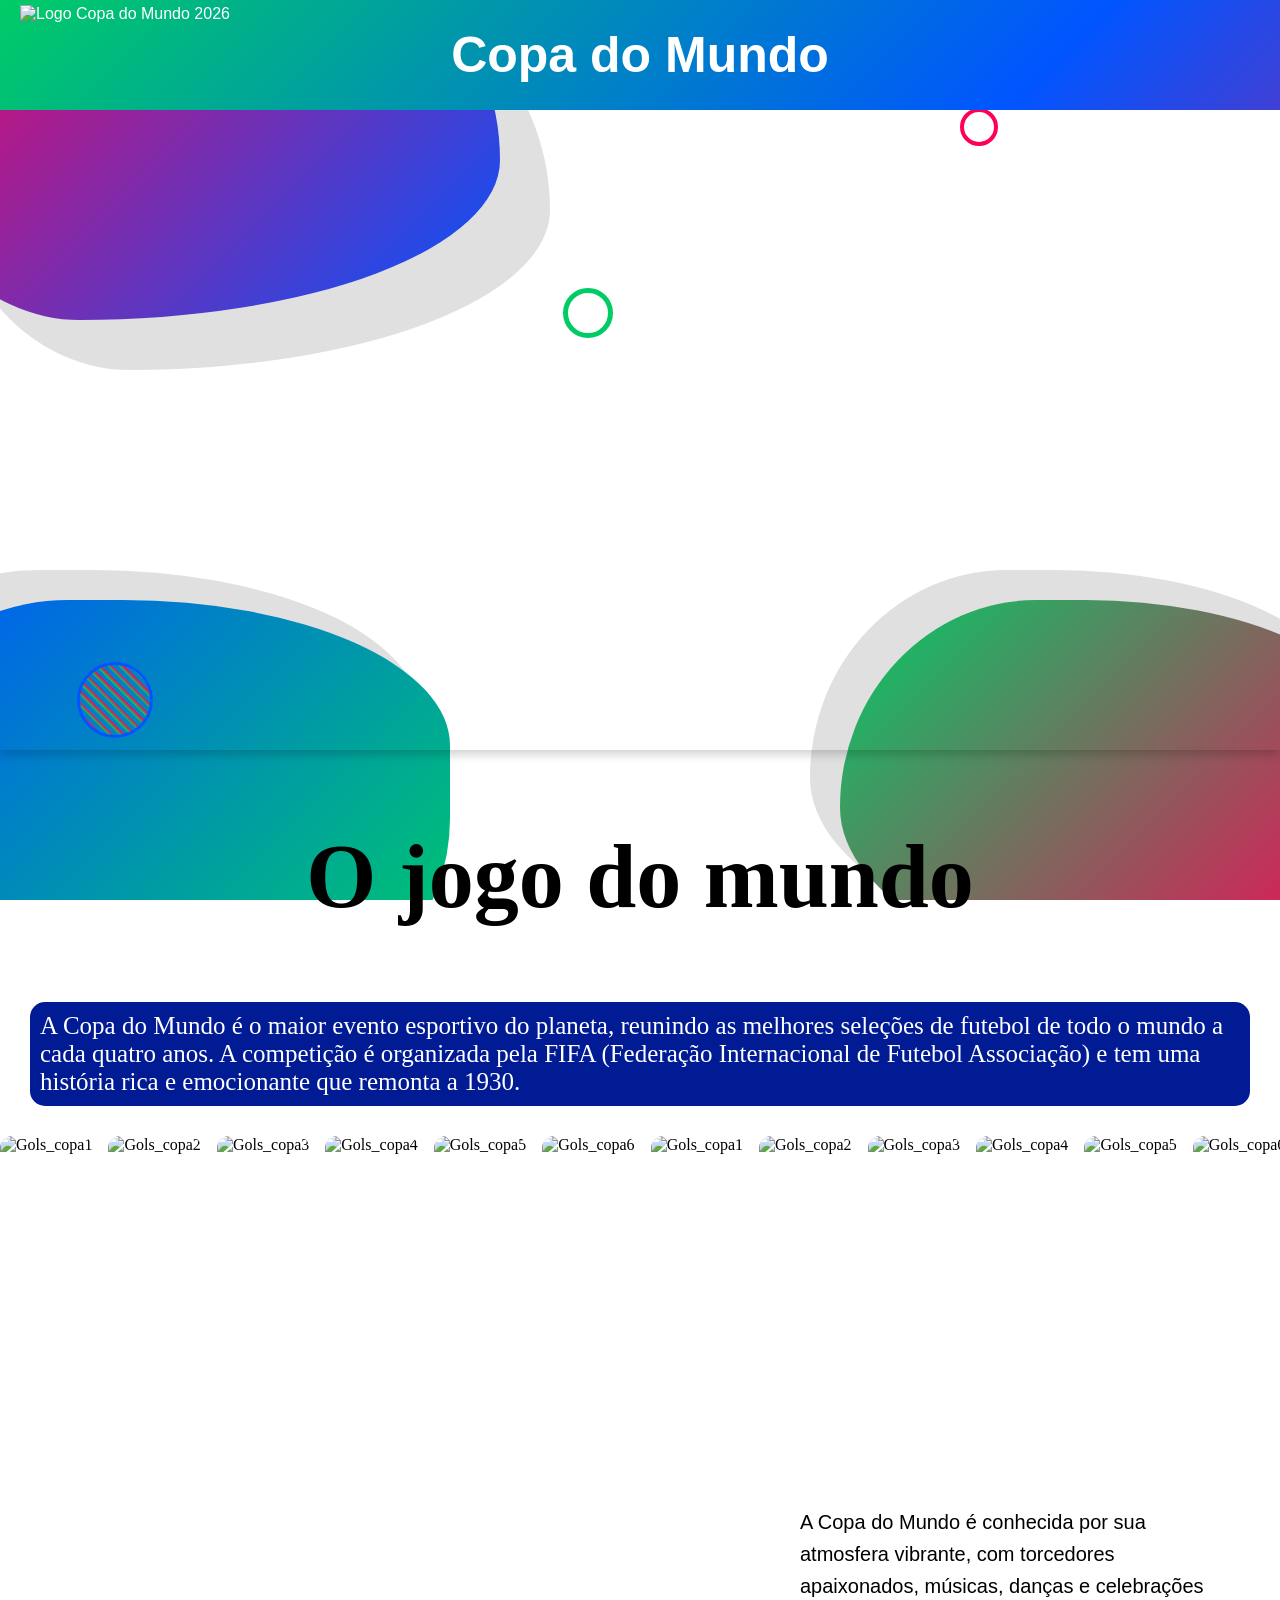
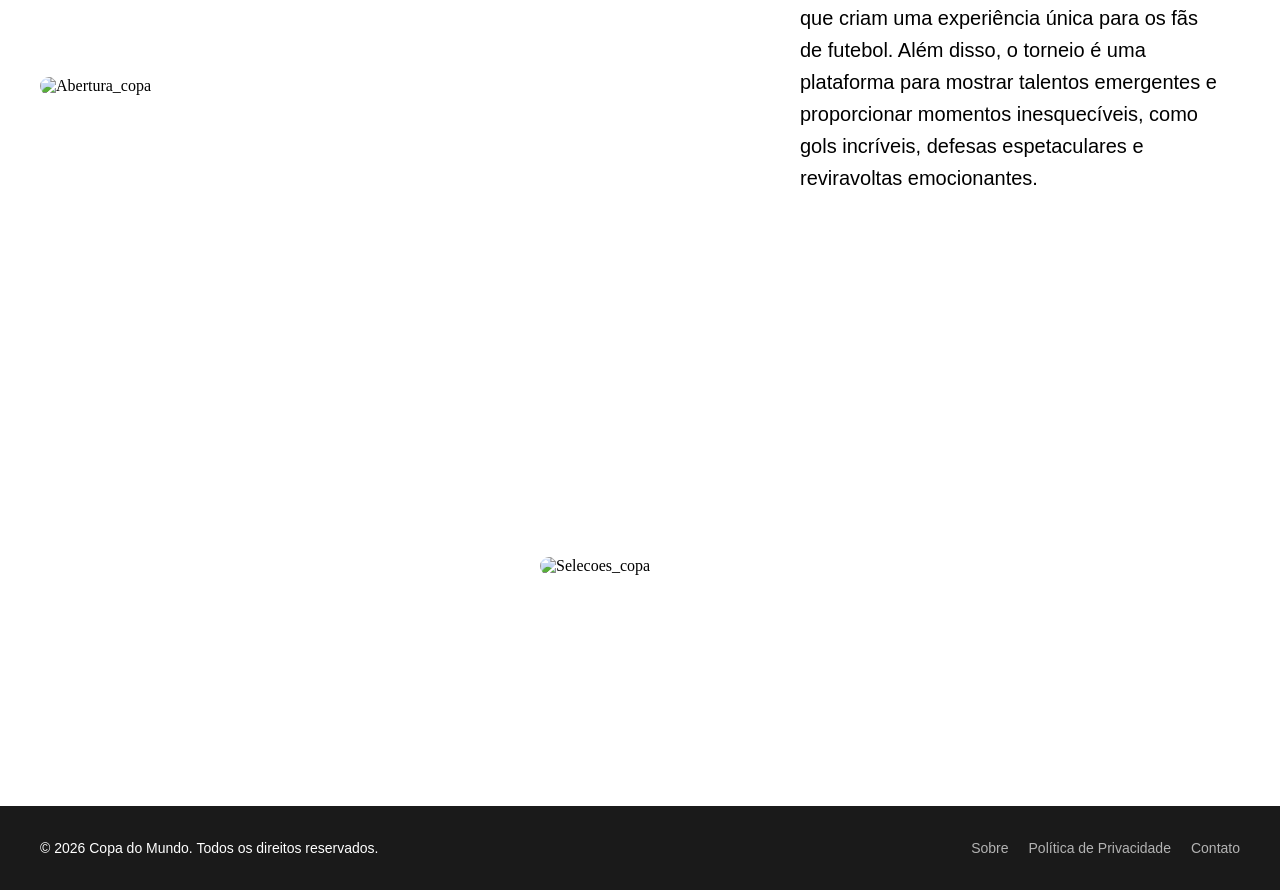
==== index.html @ f2977aa9 "Add files via upload" ====
<!doctype html>
<html lang="en">

<head>
  <meta charset="UTF-8" />
  <meta name="viewport" content="width=device-width, initial-scale=1.0" />
  <link rel="stylesheet" href="style.css" />
  <title>Copa do Mundo 2026</title>
</head>

<body>
  <div class="bg">
    <div class="blob blob-shadow-1"></div>
    <div class="blob blob-shadow-2"></div>
    <data class="blob blob-shadow-3"></data>
    <div class="blob blob-1"></div>
    <div class="blob blob-2"></div>
    <div class="blob blob-3"></div>
    <div class="circulo c1"></div>
    <div class="circulo c2"></div>
    <div class="circulo c3"></div>
  </div>

  <header class="header-copa">
    <div class="logo-container">
      <img src="images/trofeu_copa_img.jpeg" alt="Logo Copa do Mundo 2026" class="logo" />
    </div>
    <h1 class="titulo">Copa do Mundo</h1>
  </header>

  <div class="video-container">
    <video autoplay muted loop playsinline class="meu-video">
      <source src="video/Abertura_copa_video.mp4" type="video/mp4" />
    </video>
  </div>

  <section class="Inicio">
    <div class="Titúlo_inicio">
      <h2>O jogo do mundo</h2>
    </div>

    <div class="Texto_inicio">
      <p class="Primeiro_paragrafo">
        A Copa do Mundo é o maior evento esportivo do planeta, reunindo as
        melhores seleções de futebol de todo o mundo a cada quatro anos. A
        competição é organizada pela FIFA (Federação Internacional de Futebol
        Associação) e tem uma história rica e emocionante que remonta a 1930.
      </p>

      <div class="carrossel">
        <div class="carrossel-track">
          <img src="images/Gols_copa_img.webp" alt="Gols_copa1" />
          <img src="images/Gols_copa_img2.webp" alt="Gols_copa2" />
          <img src="images/Gols_copa_img3.webp" alt="Gols_copa3" />
          <img src="images/Gols_copa_img4.webp" alt="Gols_copa4" />
          <img src="images/Gols_copa_img5.webp" alt="Gols_copa5" />
          <img src="images/Gols_copa_img6.webp" alt="Gols_copa6" />
          <!-- duplicatas para o loop infinito -->
          <img src="images/Gols_copa_img.webp" alt="Gols_copa1" />
          <img src="images/Gols_copa_img2.webp" alt="Gols_copa2" />
          <img src="images/Gols_copa_img3.webp" alt="Gols_copa3" />
          <img src="images/Gols_copa_img4.webp" alt="Gols_copa4" />
          <img src="images/Gols_copa_img5.webp" alt="Gols_copa5" />
          <img src="images/Gols_copa_img6.webp" alt="Gols_copa6" />
        </div>
      </div>

      <div class="Segundo_paragrafo">
        <img src="images/Abertura_copa_img.jpg" alt="Abertura_copa" />
        <div class="Texto_segundo_paragrafo">
          <p>
            A Copa do Mundo é conhecida por sua atmosfera vibrante, com
            torcedores apaixonados, músicas, danças e celebrações que criam
            uma experiência única para os fãs de futebol. Além disso, o
            torneio é uma plataforma para mostrar talentos emergentes e
            proporcionar momentos inesquecíveis, como gols incríveis, defesas
            espetaculares e reviravoltas emocionantes.
          </p>
        </div>
      </div>


      <div class="Terceiro_paragrafo">
        <div class="Texto_terceiro_paragrafo">
        <p>
          Este será um ano inedito na copa do mundo, isso porque pela primeira vez na história das copas do mundo, 48
          seleções irão participar do maior evento internacional de esportes do planeta, o que promete ser uma edição
          histórica e emocionante para os fãs de futebol em todo o mundo.
        </p>
        </div>
        <img src="images/Trofeu_copa_img2.jpeg" alt="Selecoes_copa" />
      </div>
  </section>

  <footer class="footer-simples">
    <div class="footer-conteudo">
      <p>&copy; 2026 Copa do Mundo. Todos os direitos reservados.</p>

      <ul class="footer-links">
        <li><a href="#sobre">Sobre</a></li>
        <li><a href="#politica">Política de Privacidade</a></li>
        <li><a href="#contato">Contato</a></li>
      </ul>
    </div>
  </footer>
</body>

</html>
---- style.css ----
body {
  margin: 0;
  padding: 0;
}

/*------------------- HEADER --------------------*/
.header-copa {
  background: linear-gradient(-45deg,
      #ff0055,
      #0055ff,
      #00cc66,
      #ff0055,
      #0055ff,
      #00cc66);
  display: flex;
  align-items: center;
  justify-content: center;
  position: relative;
  padding: 15px 20px;
  color: white;
  font-family: Arial, sans-serif;
  height: 80px;
  background-size: 400% 400%;
  animation: gradientAnimation 20s ease-in-out infinite;
}

.logo-container {
  position: absolute;
  left: 20px;
  display: flex;
  align-items: center;
}

.logo {
  height: 100px;
  width: auto;
}

.titulo {
  margin: 0;
  font-size: 50px;
  font-weight: bold;
}

/*Animação do header*/
@keyframes gradientAnimation {
  0% {
    background-position: 0% 50%;
  }

  50% {
    background-position: 100% 50%;
  }

  100% {
    background-position: 0% 50%;
  }
}

@keyframes fundoAnimation {
  0% {
    background-position: 0% 50%;
  }

  50% {
    background-position: 100% 50%;
  }

  100% {
    background-position: 0% 50%;
  }
}

/*-------------------FIM DO HEADER--------------------*/

/*----------------------VIDEO*------------------*/
.video-container {
  width: 100%;
  max-width: 2000px;
  margin: 0 auto;
  box-shadow: 0 4px 10px rgba(0, 0, 0, 0.2);
  overflow: hidden;
}

.meu-video {
  width: 100%;
  height: auto;
  display: block;
}

/*--------------FIM DO VIDEO------------------*/

/*------------------------INICIO----------------------------*/
.Titúlo_inicio {
  text-align: center;
  margin-bottom: 10px;
  font-size: 60px;
}

.Primeiro_paragrafo {
  background-color: #001b94;
  padding: 10px;
  color: #ffffff;
  max-width: 1200px;
  margin: 0 auto 20px auto;
  font-size: 25px;
  border-radius: 15px;
}

/*----------------------FIM DO INICIO-----------------------*/

/*-------------------CARROSSEL DE IMAGENS-------------------*/
.carrossel {
  overflow: hidden;
  width: 100%;
  margin: 30px 0;
}

.carrossel-track {
  display: flex;
  gap: 16px;
  width: max-content;
  animation: scroll-auto 20s linear infinite;
}

.carrossel:hover .carrossel-track {
  animation-play-state: paused;
}

.carrossel-track img {
  height: 280px;
  width: auto;
  border-radius: 12px;
  object-fit: cover;
  flex-shrink: 0;
}

@keyframes scroll-auto {
  from {
    transform: translateX(0);
  }

  to {
    transform: translateX(-50%);
  }
}

/*-----------------FIM DO CARROSSEL-------------------------*/

/*------------------------SEGUNDO PARÁGRAFO----------------------*/
.Segundo_paragrafo {
  display: flex;
  align-items: center;
  /* alinha verticalmente no centro */
  gap: 30px;
  padding: 20px;
  max-width: 1200px;
  margin: 0 auto;
  border-radius: 15px;
  gap: 40px;
}

.Segundo_paragrafo img {
  width: 700px;
  border-radius: 12px;
  object-fit: cover;
  flex-shrink: 0;
}

.Segundo_paragrafo p {
  font-size: 20px;
  line-height: 1.6;
}

.Texto_segundo_paragrafo {
  font-size: 25px;
  font-family: Arial, sans-serif;
  color: rgb(0, 0, 0);
  background-image: url("images/Mexico_estilo_img.png");
  background-size: 200% 200%;
  background-position: center;
  background-repeat: no-repeat;
  max-width: 600px;
  height: 400px;
  animation: fundoAnimation 100s infinite;
  border-radius: 15px;
  padding: 20px;
}

/*-----------------FIM DO SEGUNDO PARAGRAFO---------------------*/

/*------------------------TERCEIRO PARÁGRAFO----------------------*/
.Terceiro_paragrafo {
  display: flex;
  align-items: center;
  /* alinha verticalmente no centro */
  gap: 30px;
  padding: 20px;
  max-width: 1200px;
  margin: 0 auto;
  border-radius: 15px;
  gap: 40px;
}

.Terceiro_paragrafo img {
  width: 700px;
  border-radius: 12px;
  object-fit: cover;
  flex-shrink: 0;
}

.Terceiro_paragrafo p {
  font-size: 20px;
  line-height: 1.6;
}

.Texto_terceiro_paragrafo {
  font-size: 25px;
  font-family: Arial, sans-serif;
  color: rgb(255, 255, 255);
  background-image: url("images/EstadosUnidos_estilo_img.jpg");
  background-size: 200% 100%;
  background-position: center;
  background-repeat: no-repeat;
  max-width: 600px;
  height: 400px;
  animation: fundoAnimation2 100s infinite;
  border-radius: 15px;
  padding: 20px;
}

@keyframes fundoAnimation2 {
  0% {
    background-position: 0% 50%;
  }

  50% {
    background-position: 100% 50%;
  }

  100% {
    background-position: 0% 50%;
  }
}
/*-----------------FIM DO TERCEIRO PARAGRAFO---------------------*/

/*-------------------FUNDO BLOB-------------------*/
.bg {
  position: fixed;
  inset: 0;
  overflow: hidden;
  background: white;
  z-index: -1;
}

.blob {
  position: absolute;
  border-radius: 60% 40% 70% 30% / 50% 60% 40% 50%;
}

.blob-shadow-1 {
  top: -60px;
  left: -80px;
  width: 600px;
  height: 400px;
  background: #e0e0e0;
  transform: translate(30px, 30px);
  z-index: 1;
}

.blob-shadow-2 {
  bottom: -80px;
  right: -100px;
  width: 540px;
  height: 380px;
  background: #e0e0e0;
  border-radius: 40% 60% 30% 70% / 60% 40% 50% 50%;
  transform: translate(-30px, -30px);
  z-index: 1;
}

.blob-shadow-3 {
  bottom: -100px;
  left: -150px;
  width: 600px;
  height: 400px;
  background: #e0e0e0;
  border-radius: 40% 60% 30% 70% / 60% 40% 50% 50%;
  transform: translate(-30px, -30px);
  z-index: 1;
}

.blob-1 {
  top: -80px;
  left: -100px;
  width: 600px;
  height: 400px;
  background: linear-gradient(135deg, #ff0055, #0055ff);
  z-index: 2;
  animation: morph1 6s ease-in-out infinite alternate;
}

.blob-2 {
  bottom: -80px;
  right: -100px;
  width: 540px;
  height: 380px;
  background: linear-gradient(135deg, #00cc66, #ff0055);
  border-radius: 40% 60% 30% 70% / 60% 40% 50% 50%;
  z-index: 2;
  animation: morph2 9s ease-in-out infinite alternate;
}

.blob-3 {
  bottom: -100px;
  left: -150px;
  width: 600px;
  height: 400px;
  background: linear-gradient(135deg, #0055ff, #00cc66);
  border-radius: 40% 60% 30% 70% / 60% 40% 50% 50%;
  z-index: 2;
  animation: morph2 9s ease-in-out infinite alternate;
}

.circulo {
  position: absolute;
  border-radius: 50%;
  z-index: 3;
}

.c1 {
  width: 40px;
  height: 40px;
  border: 5px solid #00cc66;
  top: 32%;
  left: 44%;
}

.c2 {
  width: 30px;
  height: 30px;
  border: 4px solid #ff0055;
  top: 12%;
  right: 22%;
}

.c3 {
  width: 70px;
  height: 70px;
  border: 3px solid #0055ff;
  bottom: 18%;
  left: 6%;
  background: repeating-linear-gradient(45deg,
      transparent,
      transparent 4px,
      #00cc66 4px,
      #ff0055 8px);
}

@keyframes morph1 {
  from {
    border-radius: 60% 40% 70% 30% / 50% 60% 40% 50%;
  }

  to {
    border-radius: 40% 60% 30% 70% / 60% 40% 55% 45%;
  }
}

@keyframes morph2 {
  from {
    border-radius: 40% 60% 30% 70% / 60% 40% 50% 50%;
  }

  to {
    border-radius: 60% 40% 70% 30% / 45% 55% 40% 60%;
  }
}

/*-----------------FIM DO FUNDO BLOB---------------------*/





.footer-simples {
  background-color: #1a1a1a;
  color: #ffffff;
  padding: 20px 0;
  font-family: Arial, sans-serif;
  font-size: 14px;
  width: 100%;
}

.footer-conteudo {
  max-width: 1200px;
  margin: 0 auto;
  padding: 0 20px;
  display: flex;
  justify-content: space-between;
  align-items: center;
  flex-wrap: wrap;
  gap: 15px;
}

.footer-links {
  list-style: none;
  display: flex;
  gap: 20px;
  margin: 0;
  padding: 0;
}

.footer-links a {
  color: #b3b3b3;
  text-decoration: none;
  transition: color 0.3s ease;
}

.footer-links a:hover {
  color: #ffffff;
}

@media (max-width: 600px) {
  .footer-conteudo {
    flex-direction: column;
    text-align: center;
  }

  .footer-links {
    justify-content: center;
  }
}
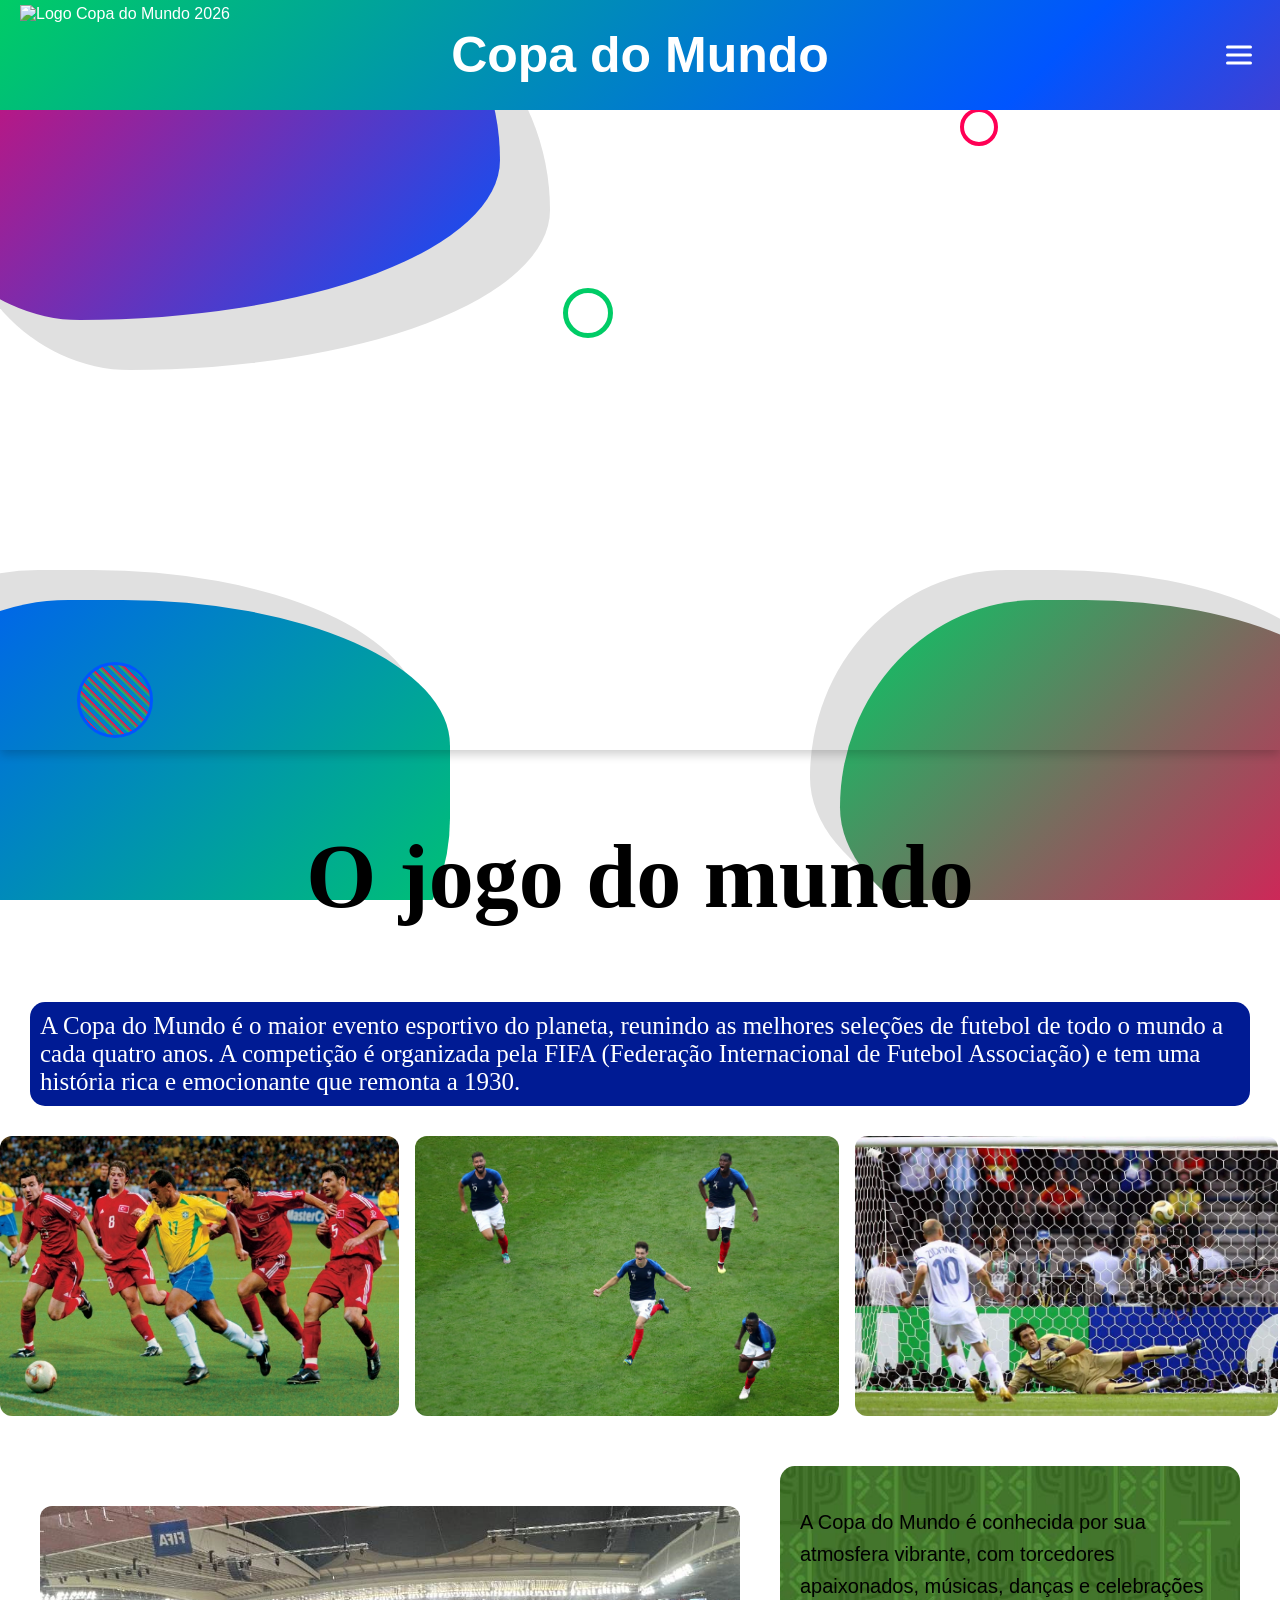
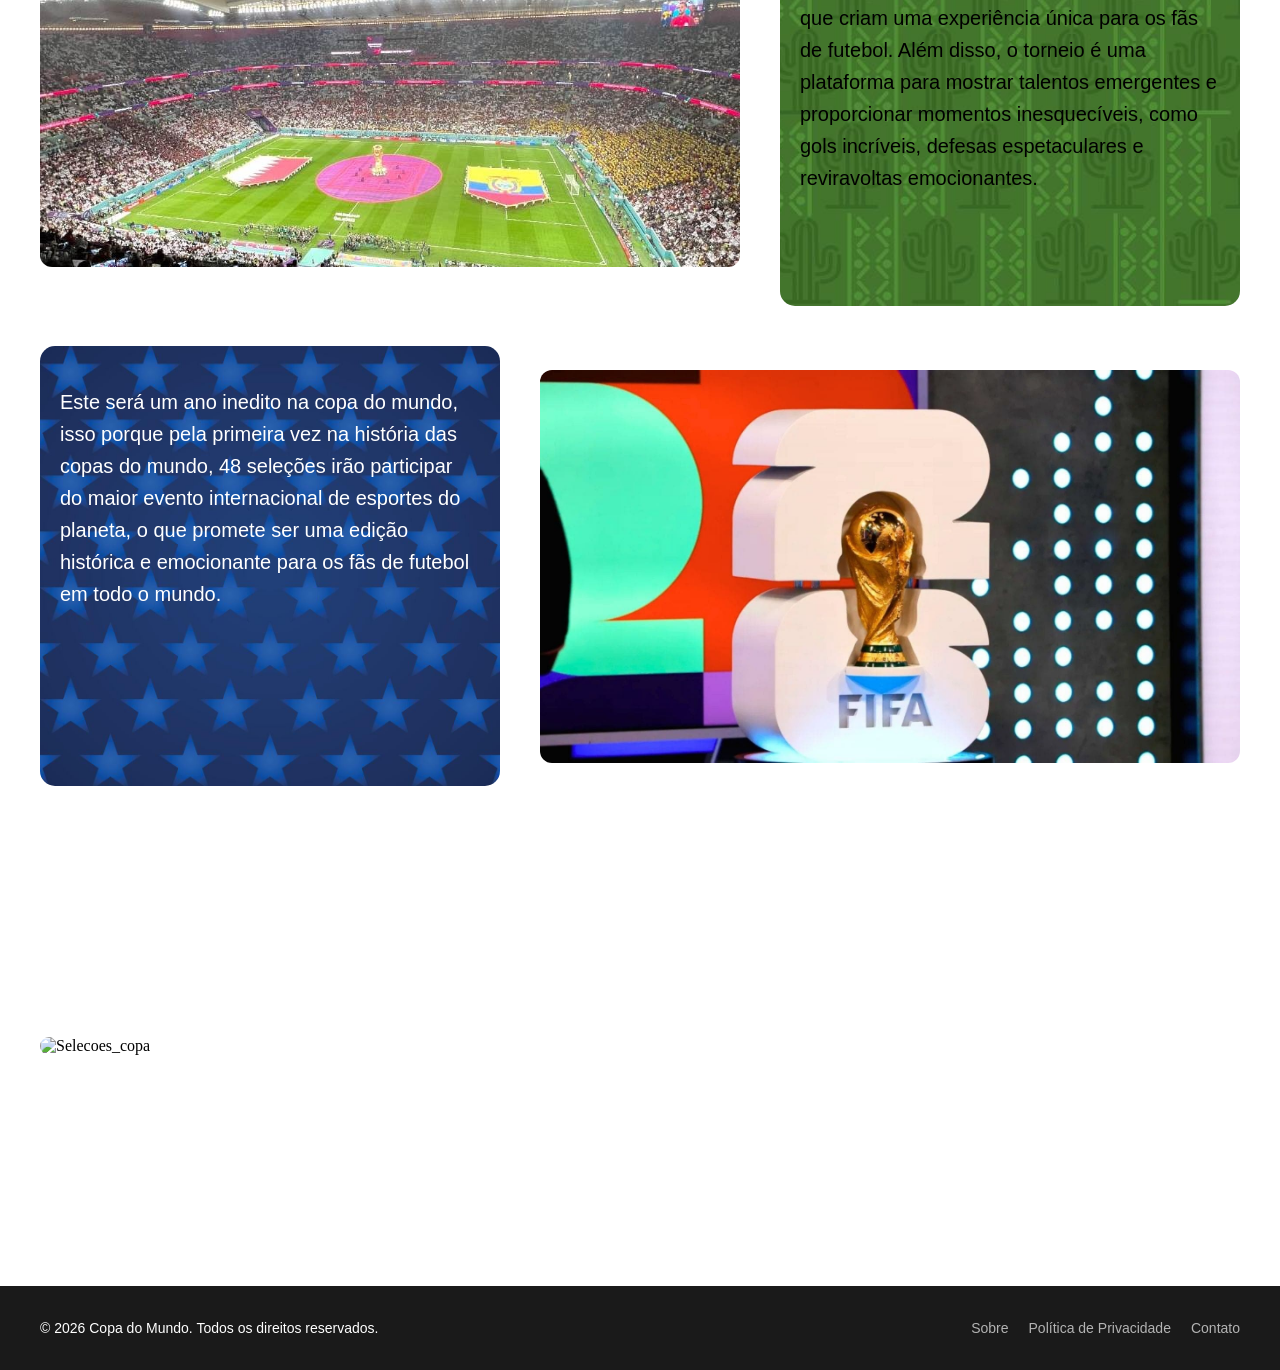
==== commit b43a7797: "Add files via upload" ====
--- a/index.html
+++ b/index.html
@@ -26,7 +26,25 @@
       <img src="images/trofeu_copa_img.jpeg" alt="Logo Copa do Mundo 2026" class="logo" />
     </div>
     <h1 class="titulo">Copa do Mundo</h1>
+
+      <input type="checkbox" id="menu-toggle" class="menu-checkbox" />
+<label for="menu-toggle" class="menu-btn" aria-label="Abrir menu">
+  <span></span>
+  <span></span>
+  <span></span>
+</label>
+
+<nav class="menu-retrail">
+  <ul>
+    <li><a href="index.html">Início</a></li>
+    <li><a href="#selecoes">Seleções</a></li>
+    <li><a href="#estadios">Estádios</a></li>
+    <li><a href="#politica">Política de Privacidade</a></li>
+    <li><a href="#contato">Contato</a></li>
+  </ul>
+</nav>
   </header>
+  
 
   <div class="video-container">
     <video autoplay muted loop playsinline class="meu-video">
@@ -82,22 +100,35 @@
 
       <div class="Terceiro_paragrafo">
         <div class="Texto_terceiro_paragrafo">
-        <p>
-          Este será um ano inedito na copa do mundo, isso porque pela primeira vez na história das copas do mundo, 48
-          seleções irão participar do maior evento internacional de esportes do planeta, o que promete ser uma edição
-          histórica e emocionante para os fãs de futebol em todo o mundo.
-        </p>
+          <p>
+            Este será um ano inedito na copa do mundo, isso porque pela primeira vez na história das copas do mundo, 48
+            seleções irão participar do maior evento internacional de esportes do planeta, o que promete ser uma edição
+            histórica e emocionante para os fãs de futebol em todo o mundo.
+          </p>
         </div>
         <img src="images/Trofeu_copa_img2.jpeg" alt="Selecoes_copa" />
       </div>
+
+      <div class="Quarto_paragrafo">
+        <img src="images/Estadios_copa_img.jpg" alt="Selecoes_copa" />
+        <div class="Texto_quarto_paragrafo">
+          <p>
+            A copa do mundo será realizada em três países esse ano, Estados Unidos, Canadá e México, sendo a primeira da
+            história realizada em três países simultaniamente, teram no total 16 estádios e 104 partidas.
+          </p>
+        </div>
+      </div>
   </section>
+
+
+
 
   <footer class="footer-simples">
     <div class="footer-conteudo">
       <p>&copy; 2026 Copa do Mundo. Todos os direitos reservados.</p>
 
       <ul class="footer-links">
-        <li><a href="#sobre">Sobre</a></li>
+        <li><a href="https://www.fifa.com/pt">Sobre</a></li>
         <li><a href="#politica">Política de Privacidade</a></li>
         <li><a href="#contato">Contato</a></li>
       </ul>
--- a/style.css
+++ b/style.css
@@ -2,6 +2,87 @@
   margin: 0;
   padding: 0;
 }
+
+/* ---- MENU RETRÁTIL ---- */
+.menu-checkbox {
+  display: none;
+}
+
+.menu-btn {
+  position: absolute;
+  right: 20px;
+  top: 50%;
+  transform: translateY(-50%);
+  display: flex;
+  flex-direction: column;
+  gap: 5px;
+  cursor: pointer;
+  z-index: 100;
+  padding: 8px;
+}
+
+.menu-btn span {
+  display: block;
+  width: 26px;
+  height: 3px;
+  background-color: white;
+  border-radius: 3px;
+  transition: transform 0.35s ease, opacity 0.25s ease;
+  transform-origin: center;
+}
+
+/* Animação do ícone hambúrguer → X */
+.menu-checkbox:checked ~ .menu-btn span:nth-child(1) {
+  transform: translateY(8px) rotate(45deg);
+}
+.menu-checkbox:checked ~ .menu-btn span:nth-child(2) {
+  opacity: 0;
+  transform: scaleX(0);
+}
+.menu-checkbox:checked ~ .menu-btn span:nth-child(3) {
+  transform: translateY(-8px) rotate(-45deg);
+}
+
+/* Painel do menu */
+.menu-retrail {
+  position: absolute;
+  top: 100%;
+  right: 0;
+  background: rgba(0, 0, 0, 0.85);
+  backdrop-filter: blur(8px);
+  min-width: 220px;
+  border-radius: 0 0 0 12px;
+  overflow: hidden;
+  max-height: 0;
+  transition: max-height 0.4s ease, padding 0.3s ease;
+}
+
+.menu-checkbox:checked ~ .menu-retrail {
+  max-height: 400px;
+}
+
+.menu-retrail ul {
+  list-style: none;
+  margin: 0;
+  padding: 8px 0;
+}
+
+.menu-retrail ul li a {
+  display: block;
+  padding: 12px 24px;
+  color: white;
+  text-decoration: none;
+  font-family: Arial, sans-serif;
+  font-size: 15px;
+  letter-spacing: 0.3px;
+  transition: background 0.2s ease, padding-left 0.2s ease;
+}
+
+.menu-retrail ul li a:hover {
+  background: rgba(255, 255, 255, 0.12);
+  padding-left: 32px;
+}
+/* ---- FIM DO MENU RETRÁTIL ---- */
 
 /*------------------- HEADER --------------------*/
 .header-copa {
@@ -243,6 +324,61 @@
   }
 }
 /*-----------------FIM DO TERCEIRO PARAGRAFO---------------------*/
+
+/*------------------------QUARTO PARÁGRAFO----------------------*/
+.Quarto_paragrafo {
+  display: flex;
+  align-items: center;
+  /* alinha verticalmente no centro */
+  gap: 30px;
+  padding: 20px;
+  max-width: 1200px;
+  margin: 0 auto;
+  border-radius: 15px;
+  gap: 40px;
+}
+
+.Quarto_paragrafo img {
+  width: 700px;
+  border-radius: 12px;
+  object-fit: cover;
+  flex-shrink: 0;
+}
+
+.Quarto_paragrafo p {
+  font-size: 20px;
+  line-height: 1.6;
+}
+
+.Texto_quarto_paragrafo {
+  font-size: 25px;
+  font-family: Arial, sans-serif;
+  color: rgb(255, 255, 255);
+  background-image: url("images/Canada_estilo_img.png");
+  background-size: 200% 200%;
+  background-position: center;
+  background-repeat: no-repeat;
+  max-width: 600px;
+  height: 400px;
+  animation: fundoAnimation2 100s infinite;
+  border-radius: 15px;
+  padding: 20px;
+}
+
+@keyframes fundoAnimation2 {
+  0% {
+    background-position: 0% 50%;
+  }
+
+  50% {
+    background-position: 100% 50%;
+  }
+
+  100% {
+    background-position: 0% 50%;
+  }
+}
+/*-----------------FIM DO QUARTO PARAGRAFO---------------------*/
 
 /*-------------------FUNDO BLOB-------------------*/
 .bg {
@@ -430,4 +566,116 @@
   .footer-links {
     justify-content: center;
   }
-}+}
+
+/*-------------------SEÇÃO SELEÇÕES-------------------*/
+.secao-selecoes {
+  max-width: 1200px;
+  margin: 60px auto;
+  padding: 0 20px;
+  font-family: Arial, sans-serif;
+}
+
+.titulo-selecoes {
+  text-align: center;
+  margin-bottom: 10px;
+}
+
+.titulo-selecoes h2 {
+  font-size: 60px;
+  margin: 0 0 8px 0;
+}
+
+.subtitulo-selecoes {
+  font-size: 20px;
+  color: #444;
+  margin: 0 0 30px 0;
+}
+
+.filtros-selecoes {
+  display: flex;
+  justify-content: center;
+  flex-wrap: wrap;
+  gap: 10px;
+  margin-bottom: 40px;
+}
+
+.filtro-btn {
+  padding: 10px 22px;
+  border: 2px solid #001b94;
+  background: transparent;
+  color: #001b94;
+  border-radius: 25px;
+  font-size: 15px;
+  font-family: Arial, sans-serif;
+  cursor: pointer;
+  transition: background 0.25s ease, color 0.25s ease, transform 0.2s ease;
+}
+
+.filtro-btn:hover,
+.filtro-btn.ativo {
+  background: #001b94;
+  color: white;
+  transform: scale(1.05);
+}
+
+.grid-selecoes {
+  display: grid;
+  grid-template-columns: repeat(auto-fill, minmax(180px, 1fr));
+  gap: 20px;
+}
+
+.card-selecao {
+  background: rgba(255, 255, 255, 0.75);
+  backdrop-filter: blur(6px);
+  border: 1.5px solid rgba(0, 27, 148, 0.15);
+  border-radius: 16px;
+  padding: 24px 16px 18px;
+  text-align: center;
+  transition: transform 0.3s ease, box-shadow 0.3s ease;
+  cursor: default;
+}
+
+.card-selecao:hover {
+  transform: translateY(-6px);
+  box-shadow: 0 10px 28px rgba(0, 27, 148, 0.15);
+}
+
+.card-selecao.oculto {
+  display: none;
+}
+
+.bandeira {
+  font-size: 52px;
+  line-height: 1;
+  margin-bottom: 10px;
+}
+
+.card-selecao h3 {
+  margin: 0 0 8px 0;
+  font-size: 16px;
+  color: #001b94;
+}
+
+.card-selecao p {
+  margin: 6px 0 0 0;
+  font-size: 13px;
+  color: #555;
+}
+
+.continente-tag {
+  display: inline-block;
+  padding: 3px 12px;
+  border-radius: 20px;
+  font-size: 11px;
+  font-weight: bold;
+  letter-spacing: 0.4px;
+  text-transform: uppercase;
+}
+
+.continente-tag.americas { background: #d4edda; color: #155724; }
+.continente-tag.europa   { background: #cce5ff; color: #004085; }
+.continente-tag.africa   { background: #fff3cd; color: #856404; }
+.continente-tag.asia     { background: #f8d7da; color: #721c24; }
+.continente-tag.oceania  { background: #e2d9f3; color: #4a235a; }
+/*-----------------FIM SEÇÃO SELEÇÕES-----------------*/
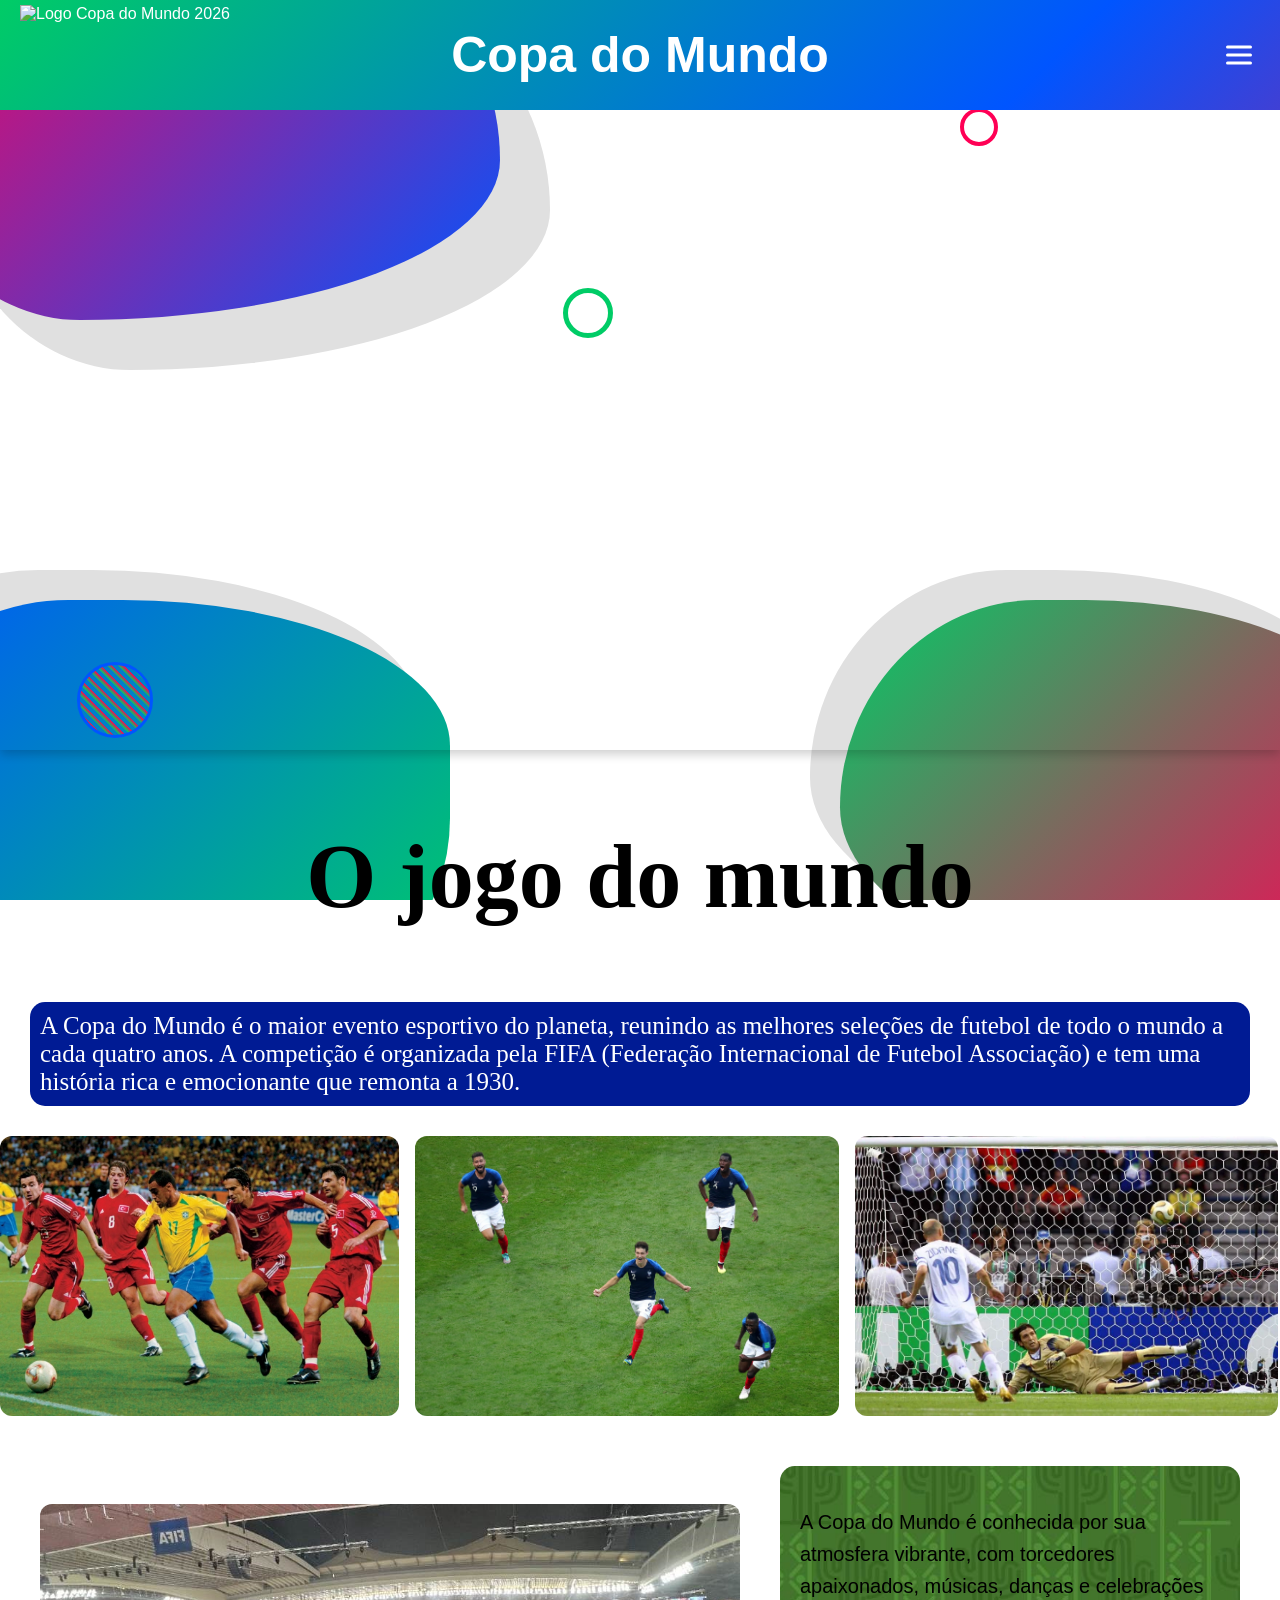
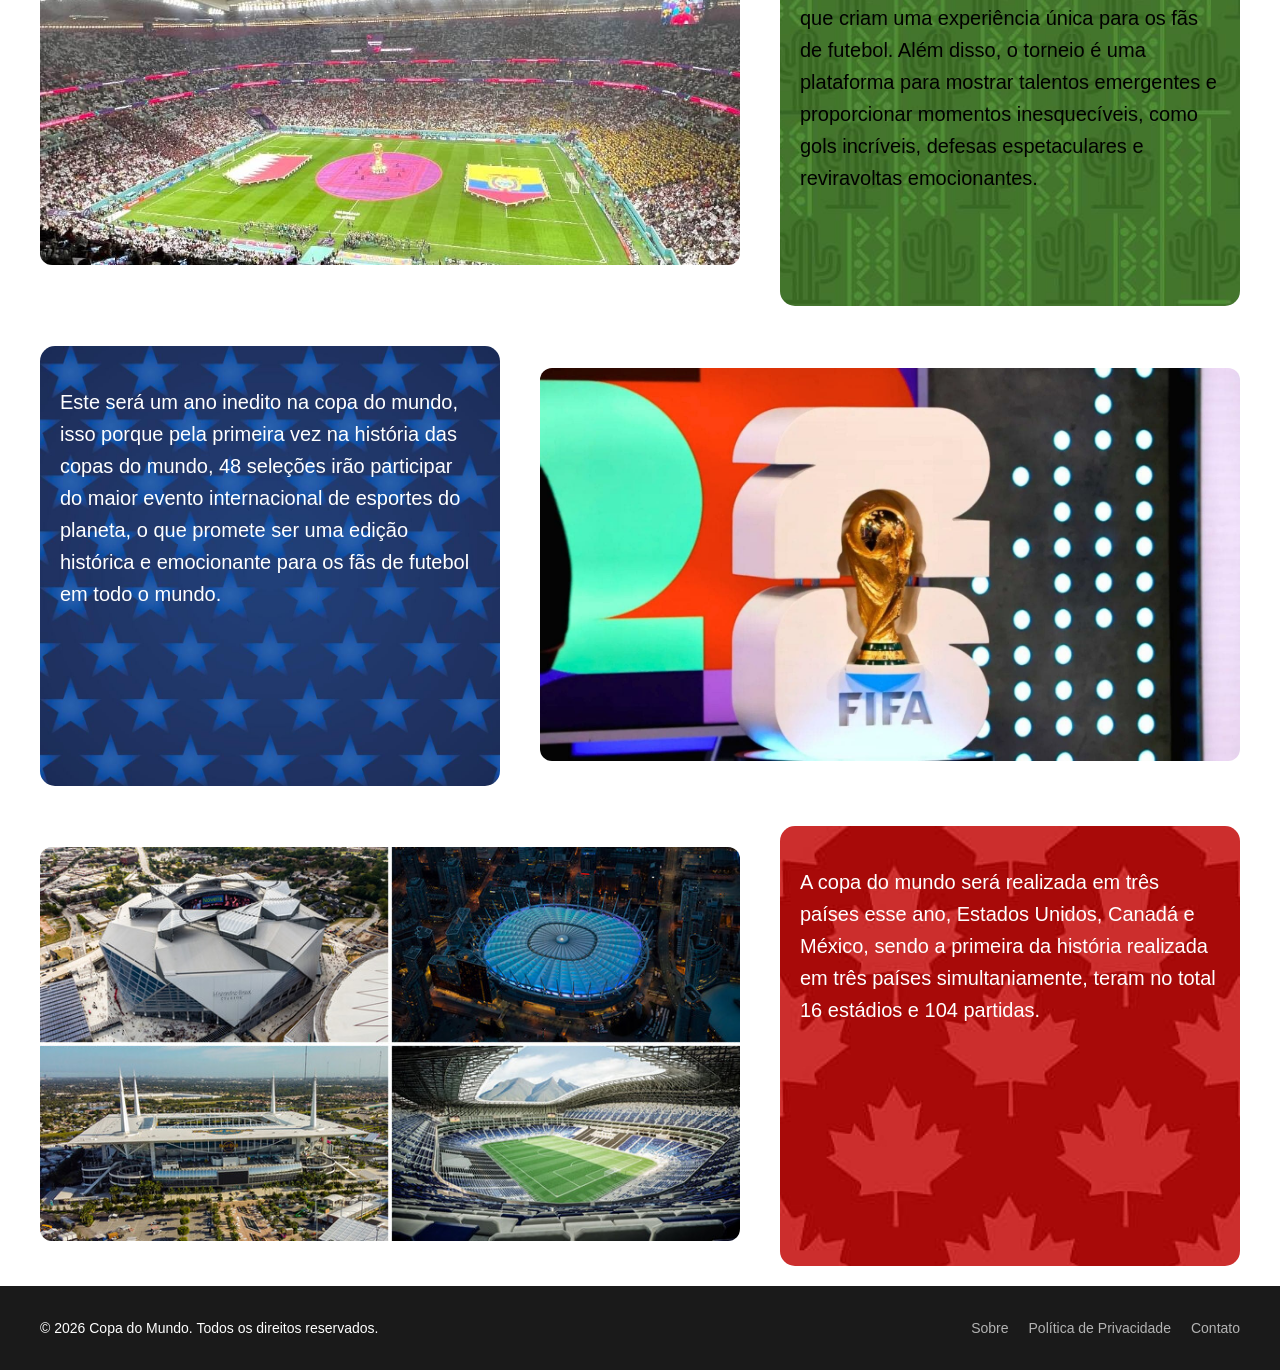
==== commit fe6b8a3c: "Add files via upload" ====
--- a/index.html
+++ b/index.html
@@ -7,6 +7,21 @@
   <link rel="stylesheet" href="style.css" />
   <title>Copa do Mundo 2026</title>
 </head>
+
+<div class="intro-screen">
+  <div class="ib ib1"></div>
+  <div class="ib ib2"></div>
+  <div class="ib ib3"></div>
+  <div class="ib ib4"></div>
+  <div class="ib ib5"></div>
+  <div class="ib ib6"></div>
+  <div class="ib ib7"></div>
+  <div class="ib ib8"></div>
+  <div class="ib ib9"></div>
+  <div class="ib ib10"></div>
+  <div class="ib ib11"></div>
+  <div class="ib ib12"></div>
+</div>
 
 <body>
   <div class="bg">
@@ -37,10 +52,9 @@
 <nav class="menu-retrail">
   <ul>
     <li><a href="index.html">Início</a></li>
-    <li><a href="#selecoes">Seleções</a></li>
+    <li><a href="selecoes.html">Seleções</a></li>
     <li><a href="#estadios">Estádios</a></li>
-    <li><a href="#politica">Política de Privacidade</a></li>
-    <li><a href="#contato">Contato</a></li>
+    <li><a href="https://www.fifa.com/pt" target="_blank">Sobre</a></li>
   </ul>
 </nav>
   </header>
@@ -84,7 +98,9 @@
       </div>
 
       <div class="Segundo_paragrafo">
+        <div class="SPFC">
         <img src="images/Abertura_copa_img.jpg" alt="Abertura_copa" />
+        </div>
         <div class="Texto_segundo_paragrafo">
           <p>
             A Copa do Mundo é conhecida por sua atmosfera vibrante, com
@@ -106,11 +122,15 @@
             histórica e emocionante para os fãs de futebol em todo o mundo.
           </p>
         </div>
+        <div class="SPFC">
         <img src="images/Trofeu_copa_img2.jpeg" alt="Selecoes_copa" />
+        </div>
       </div>
 
       <div class="Quarto_paragrafo">
+        <div class="SPFC">
         <img src="images/Estadios_copa_img.jpg" alt="Selecoes_copa" />
+        </div>
         <div class="Texto_quarto_paragrafo">
           <p>
             A copa do mundo será realizada em três países esse ano, Estados Unidos, Canadá e México, sendo a primeira da
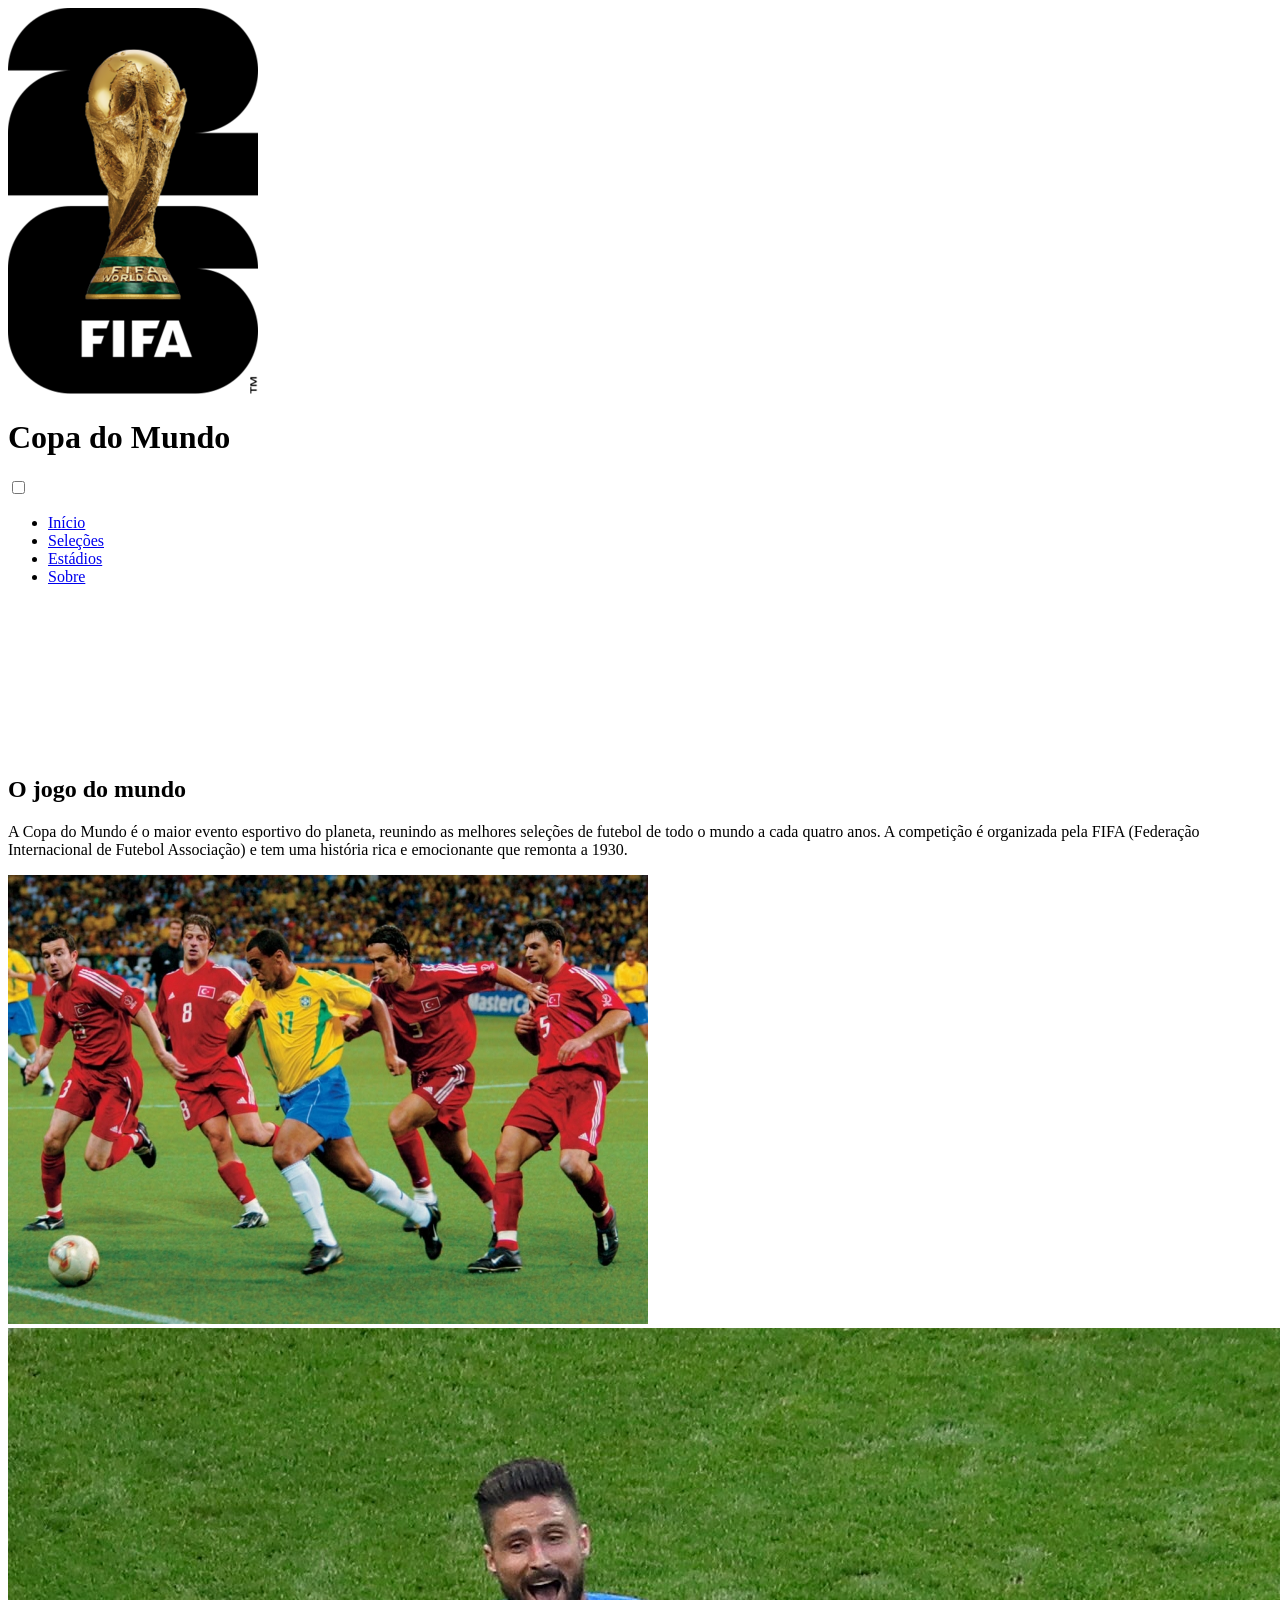
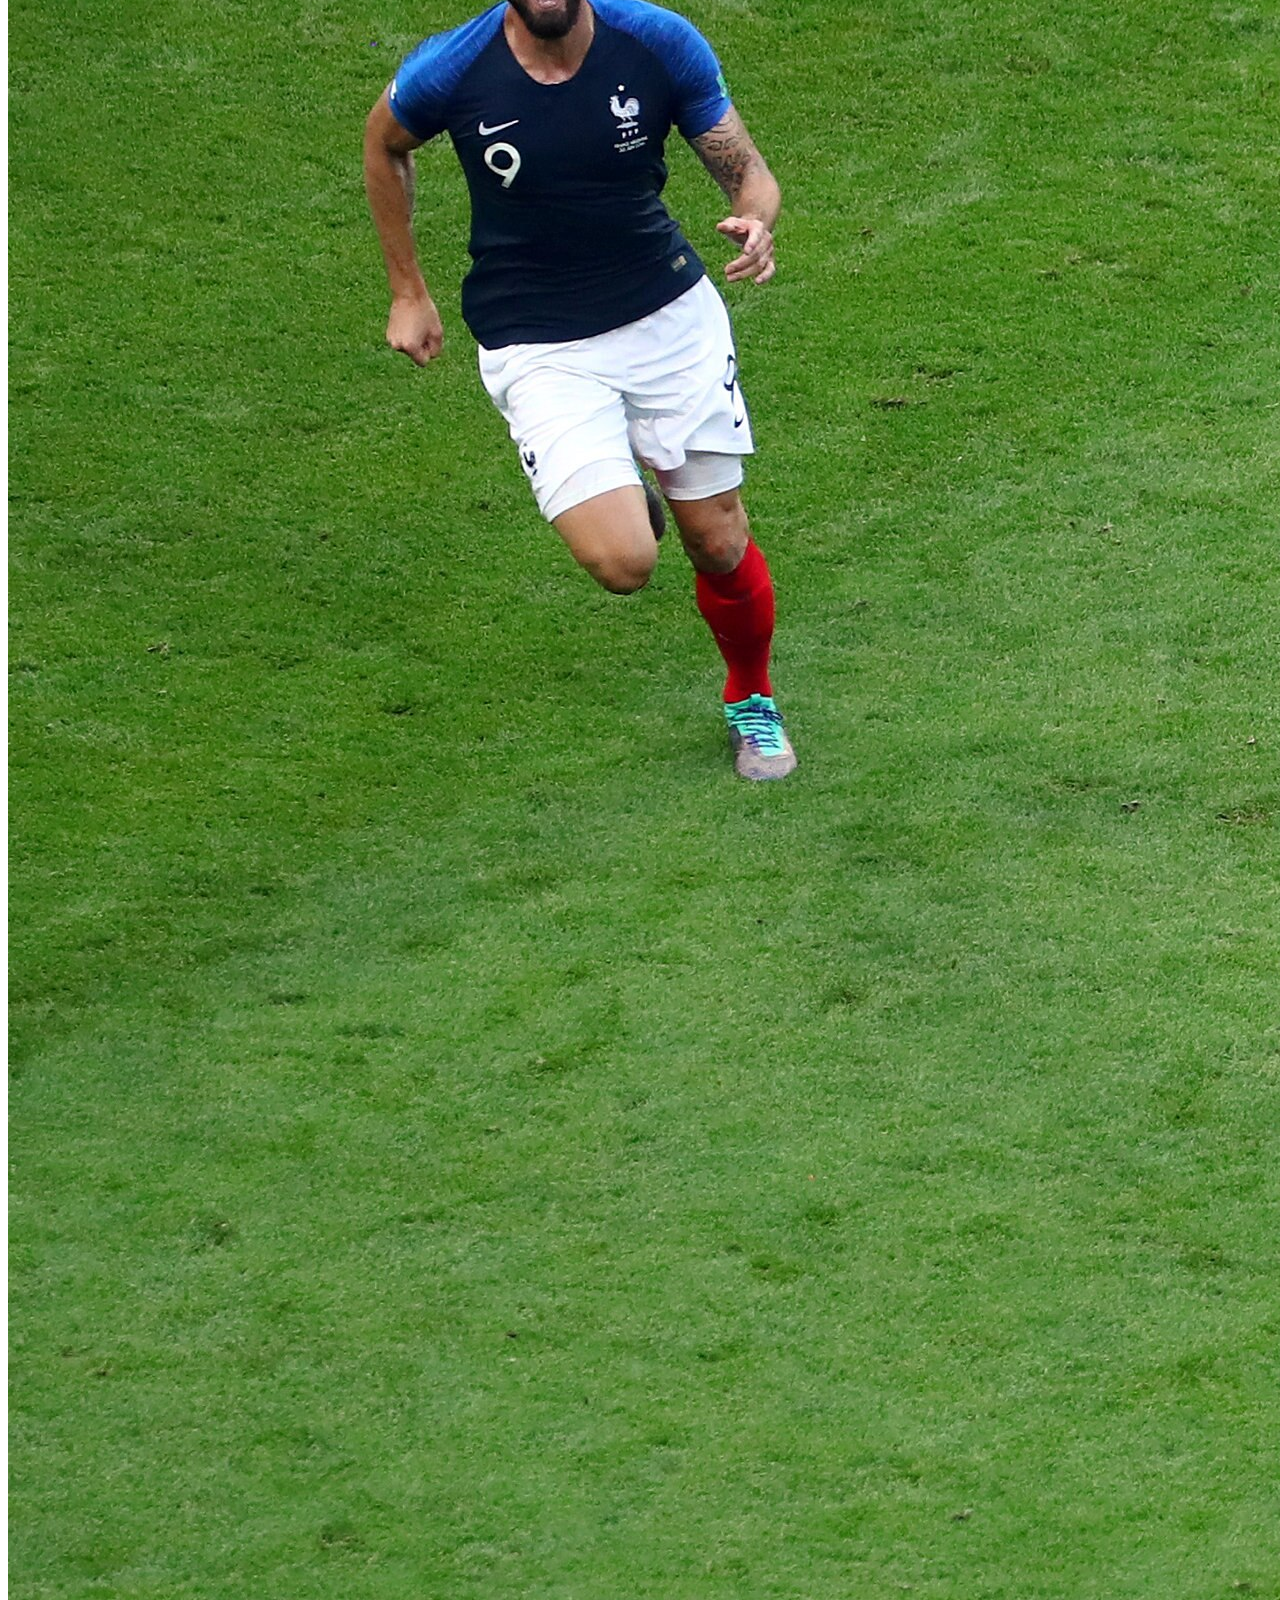
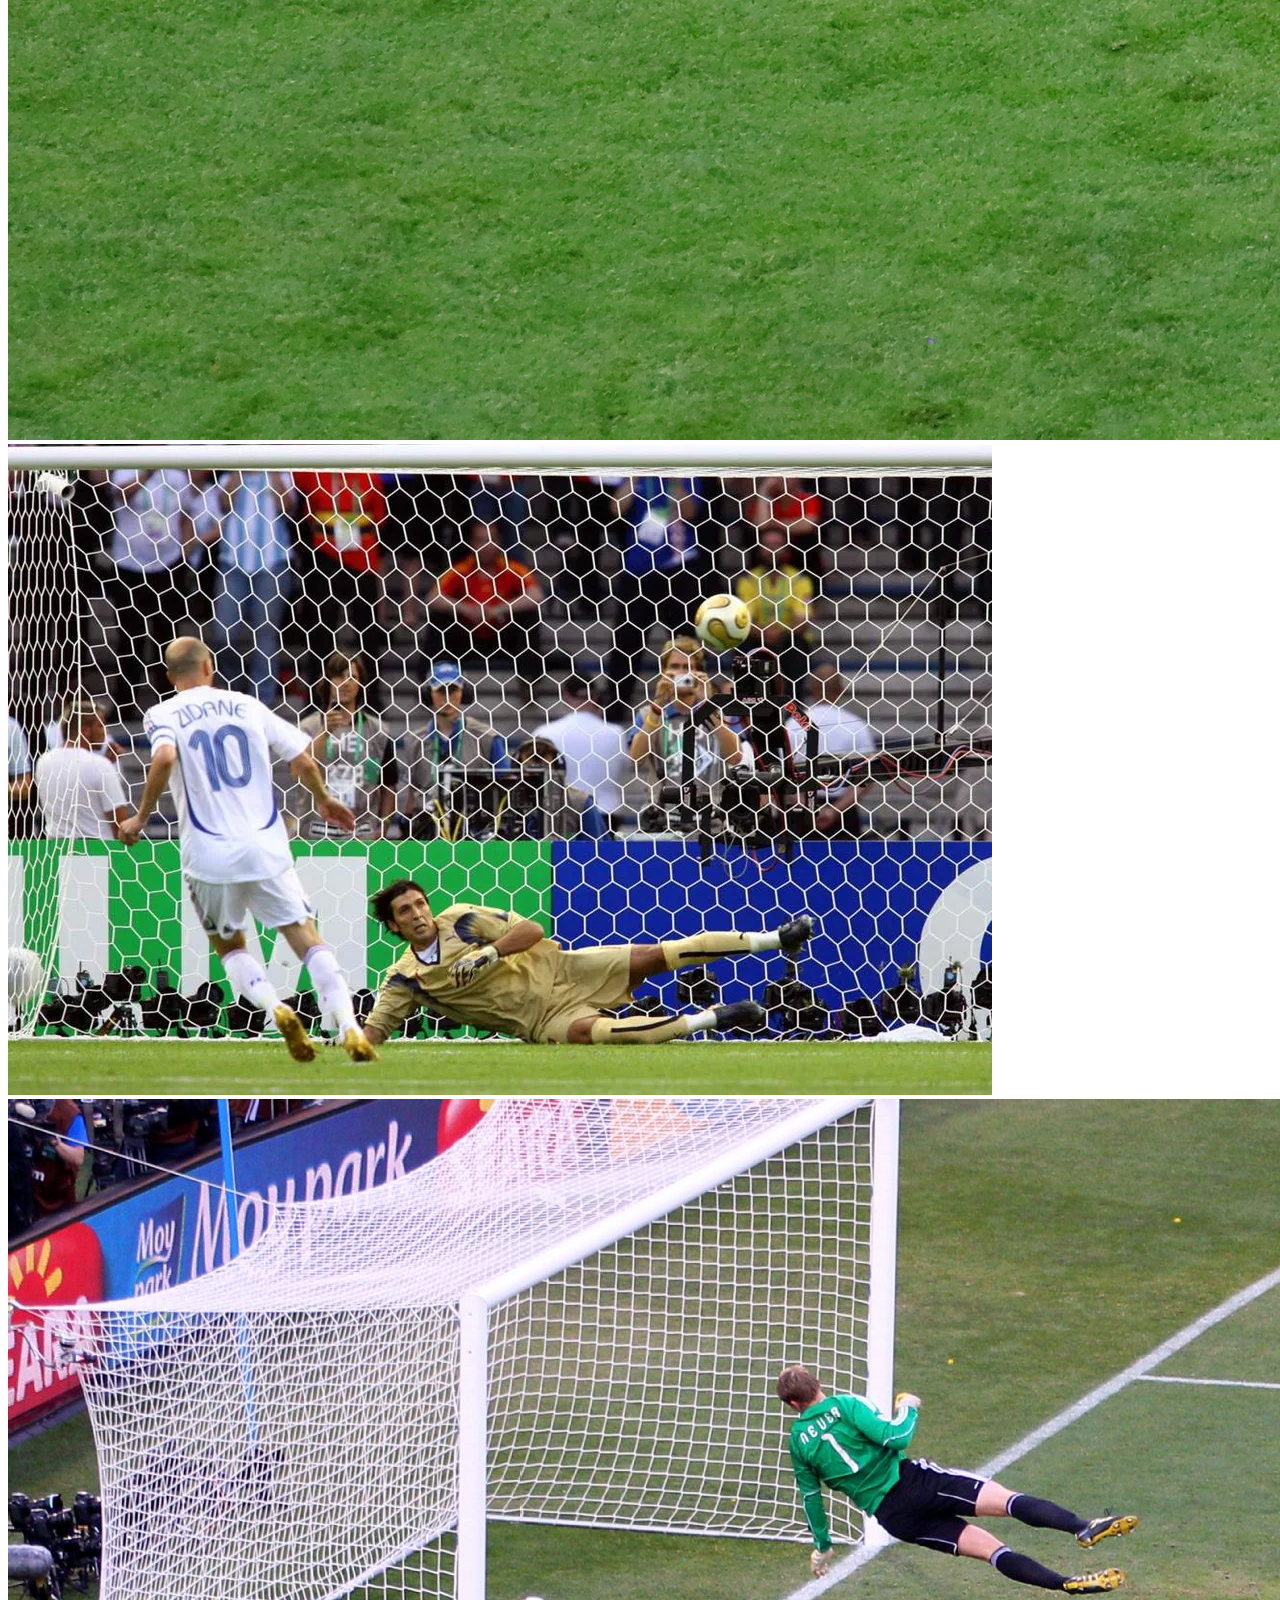
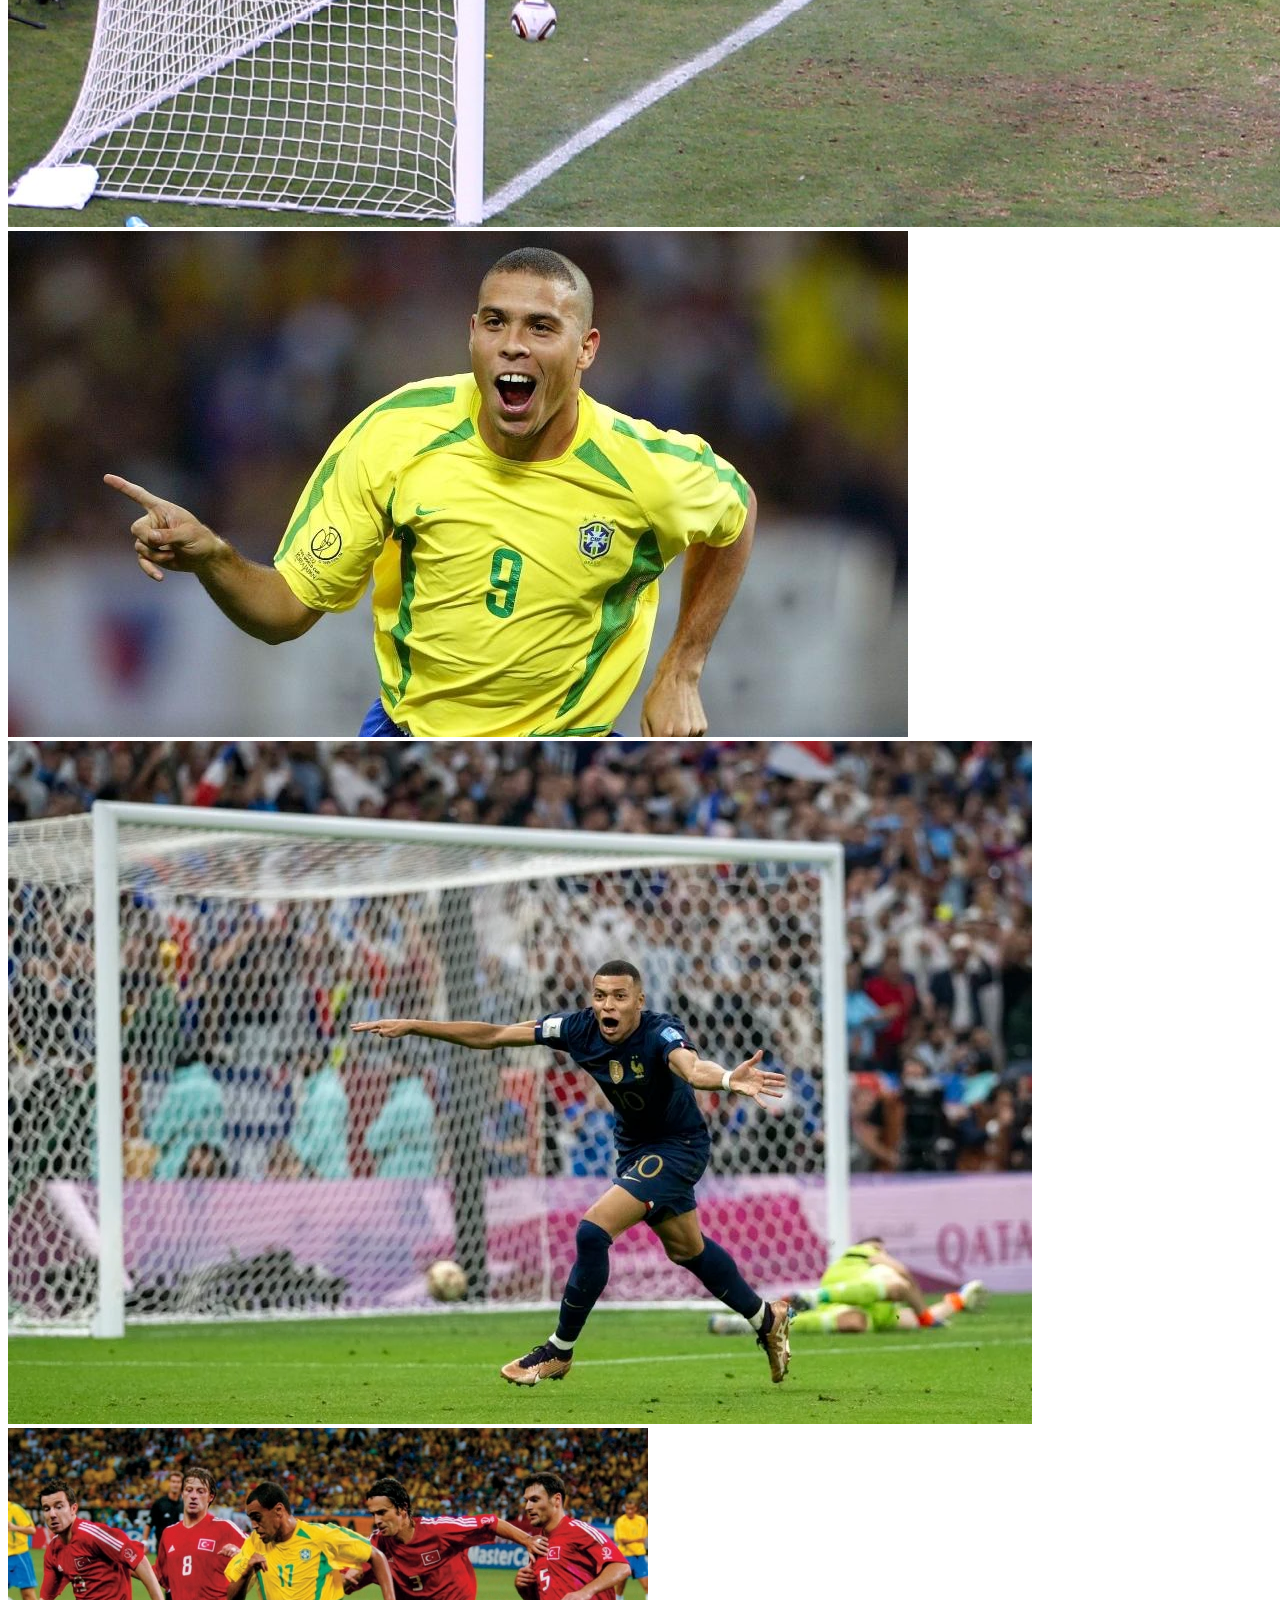
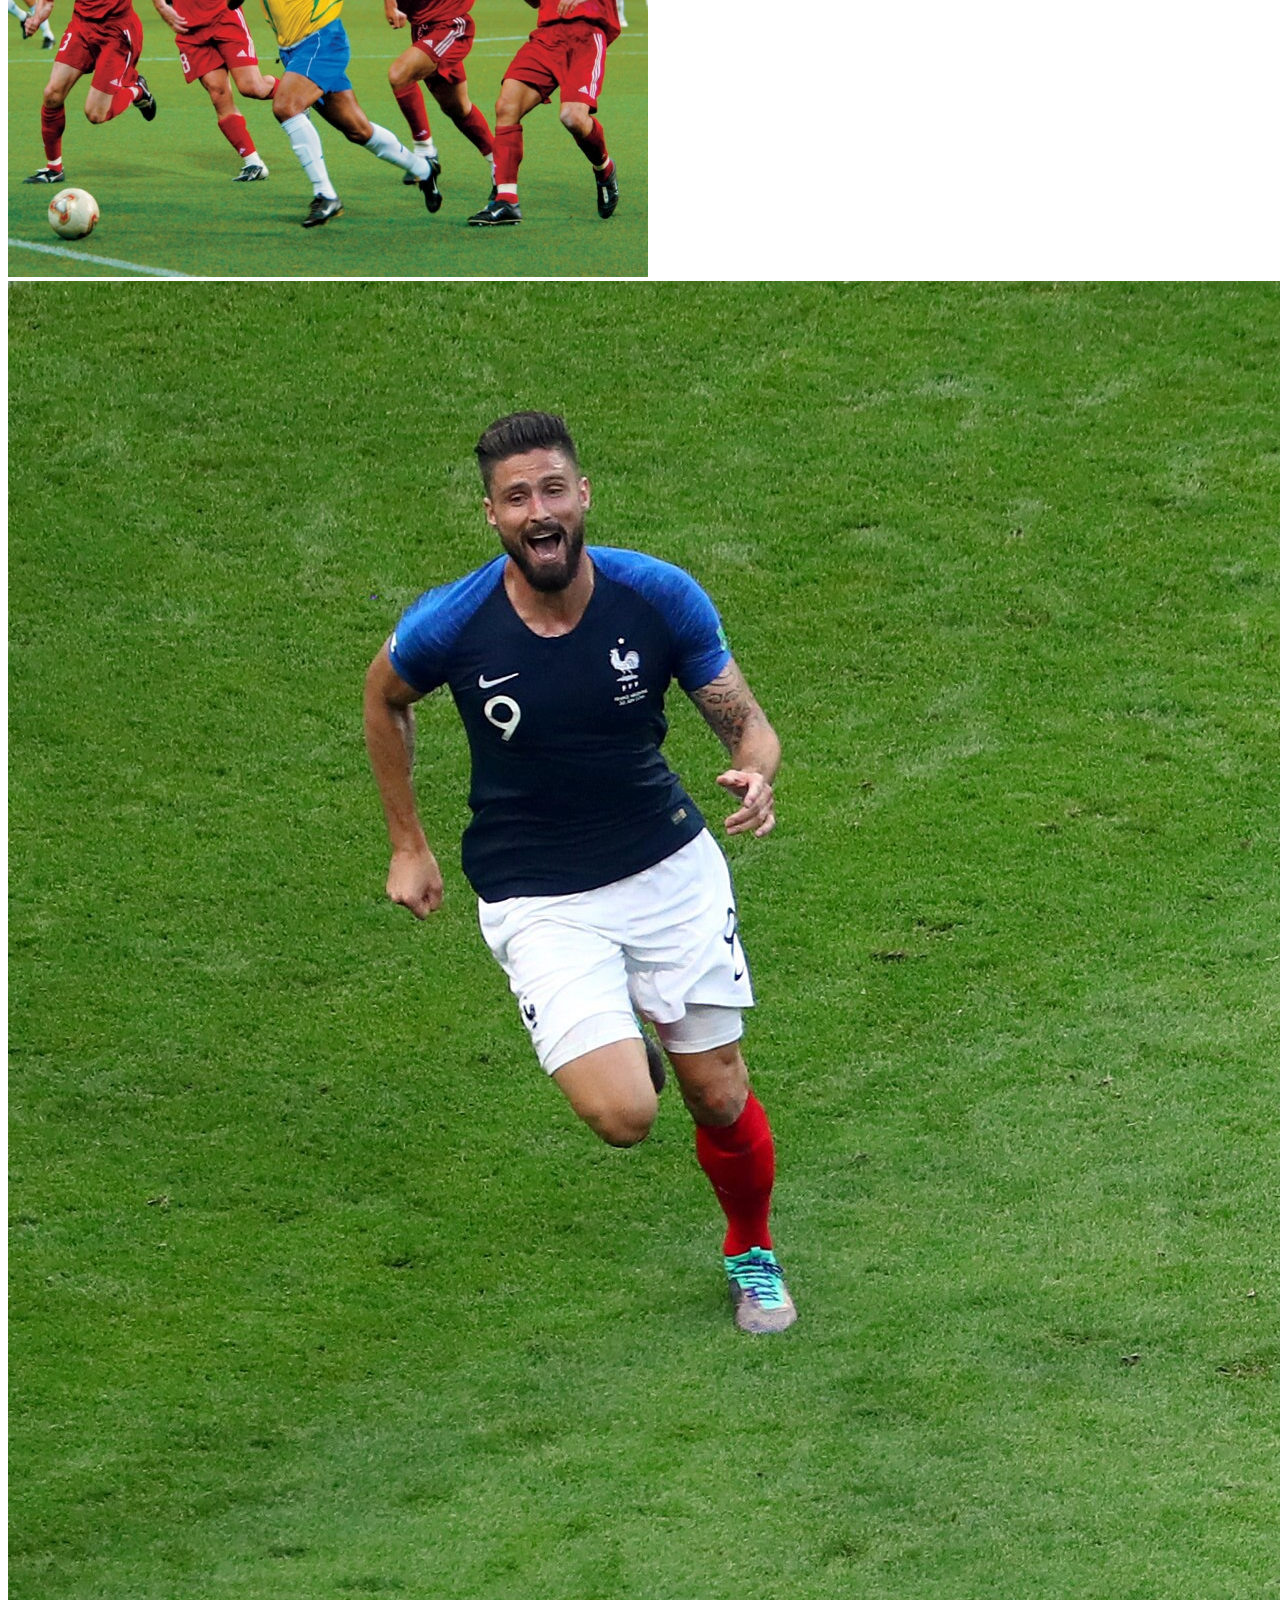
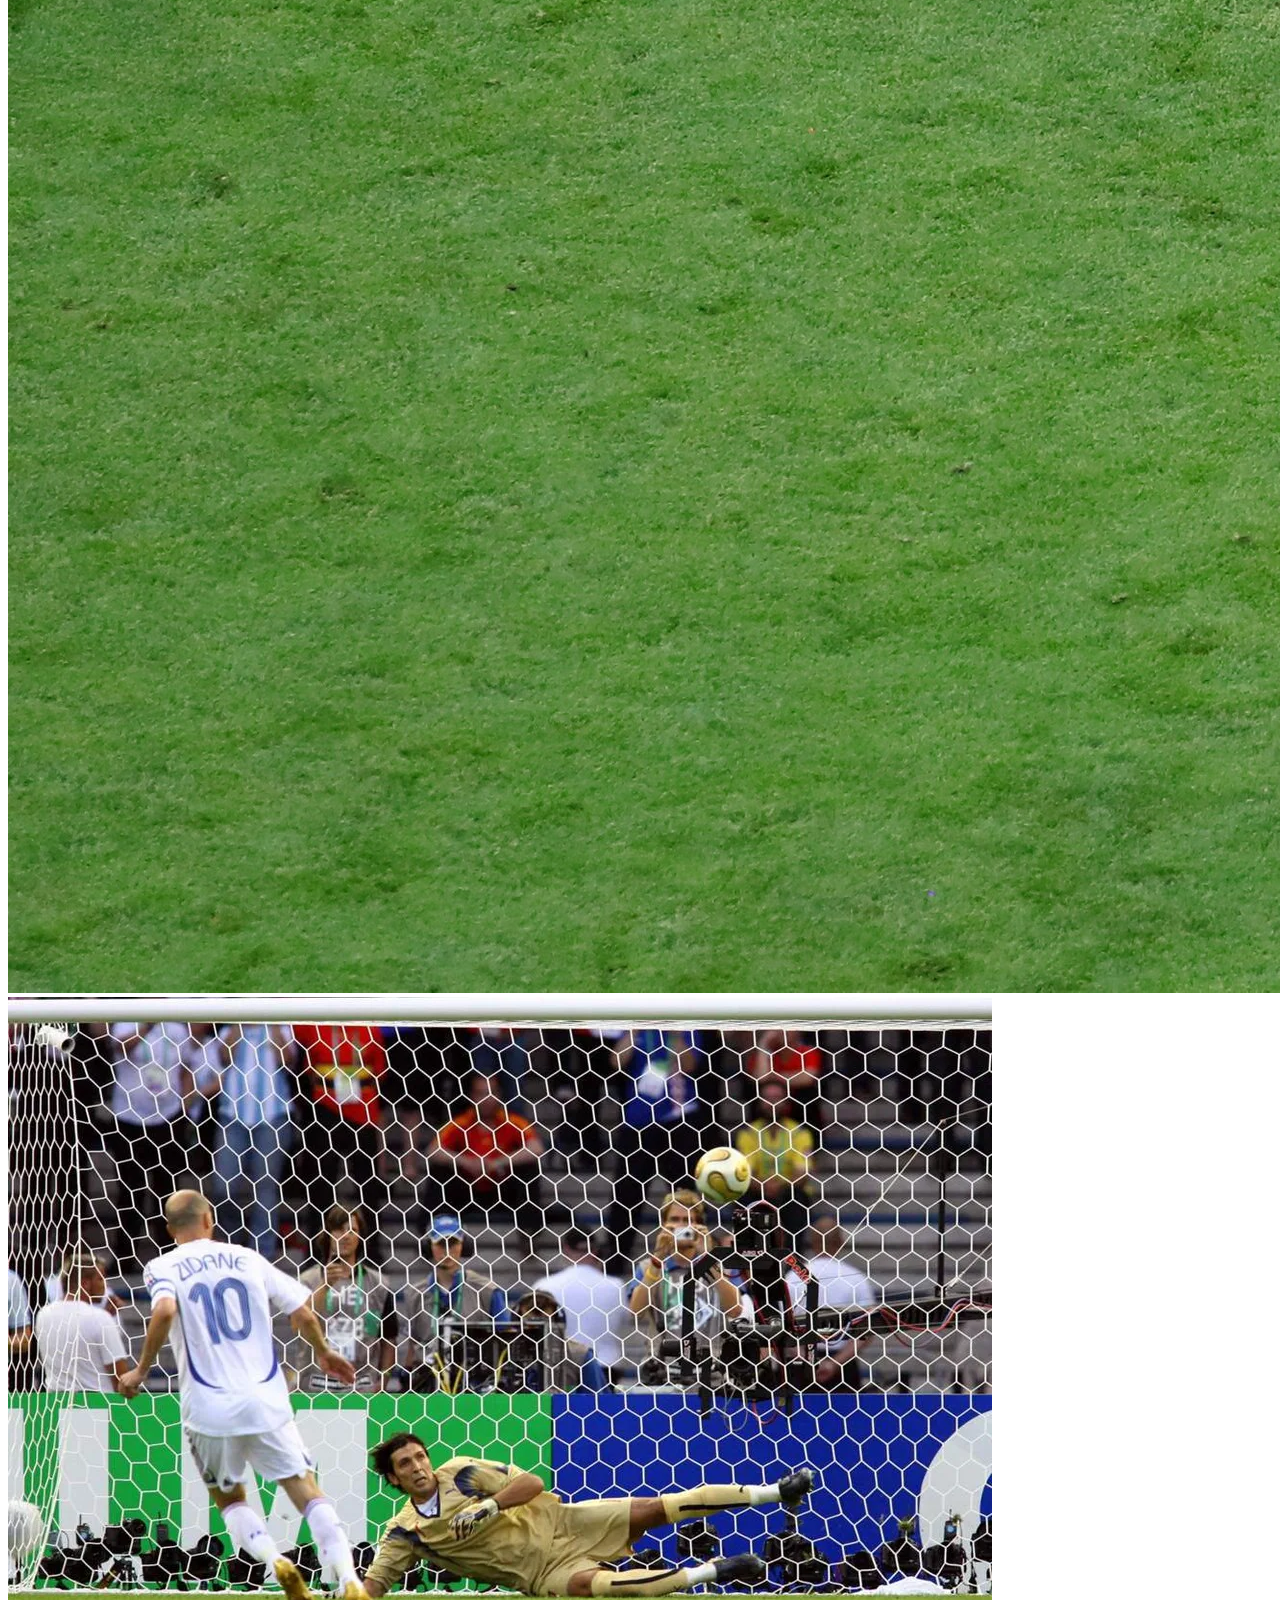
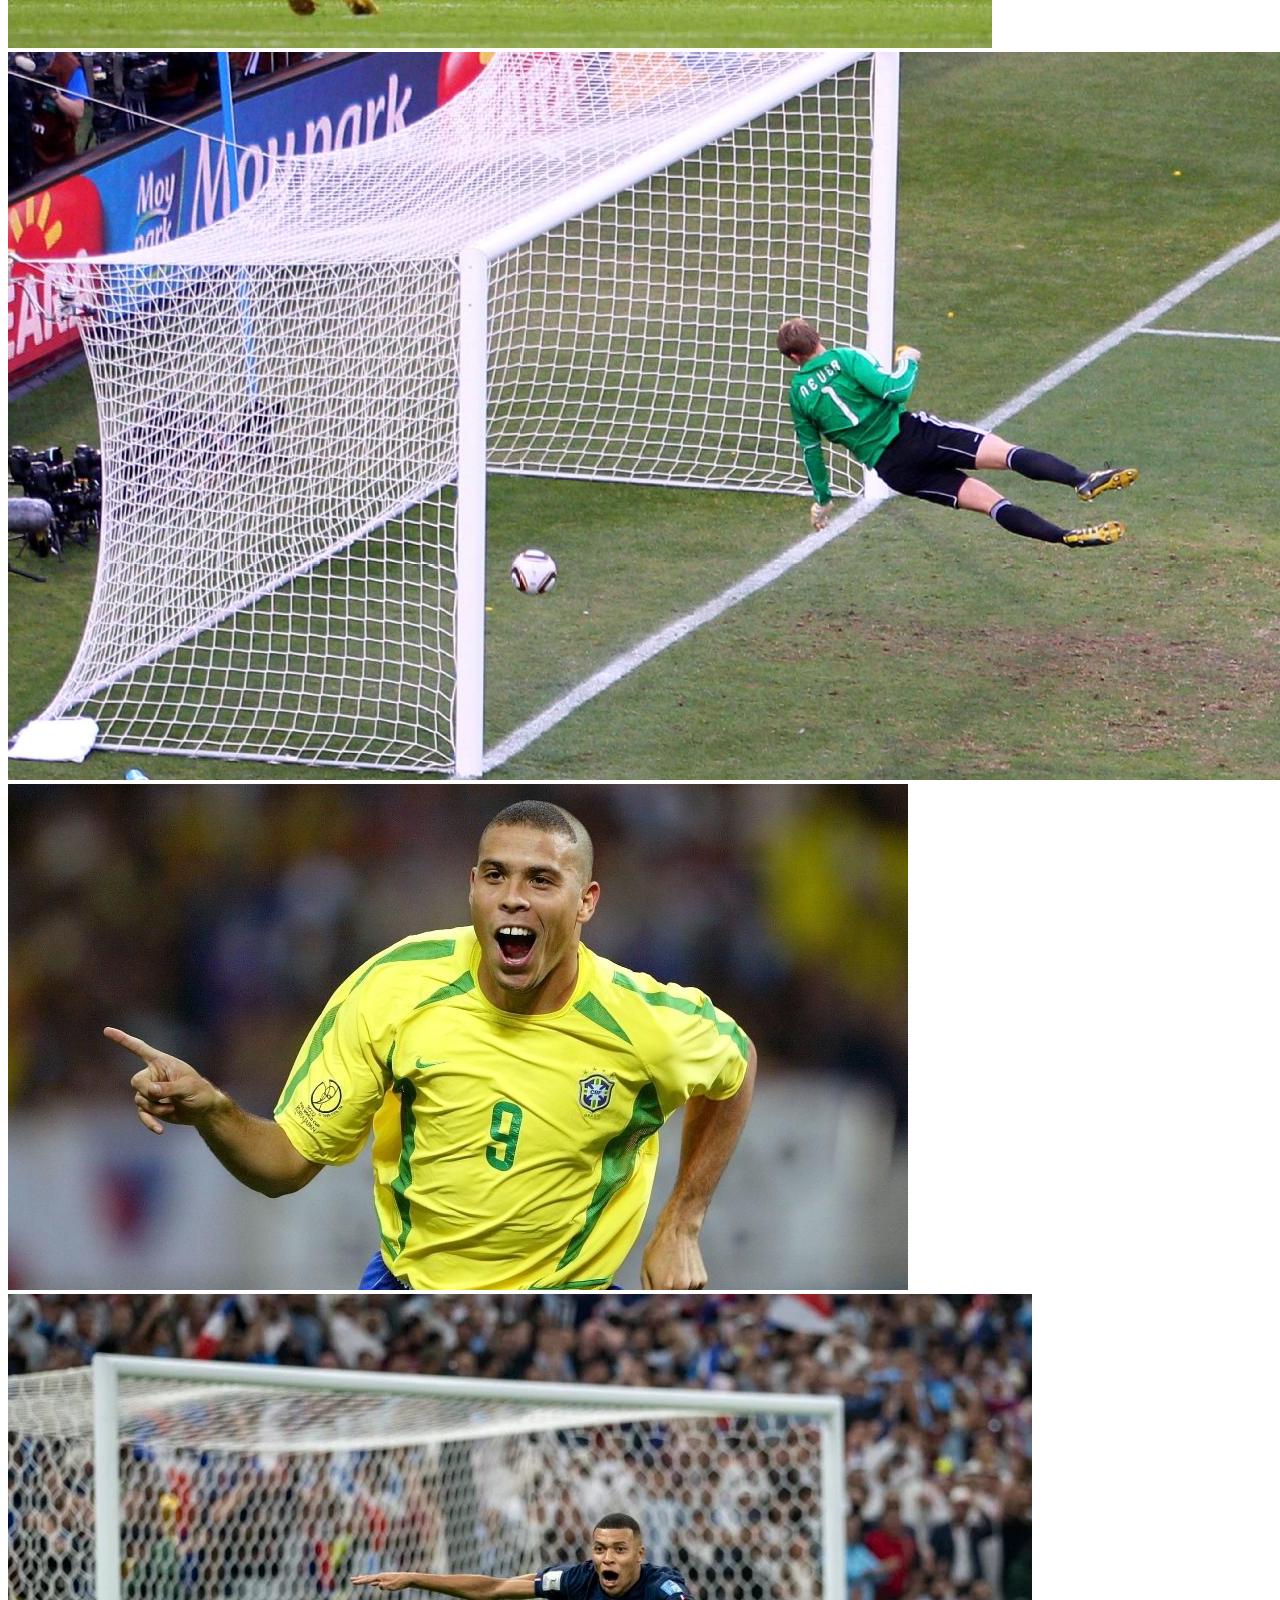
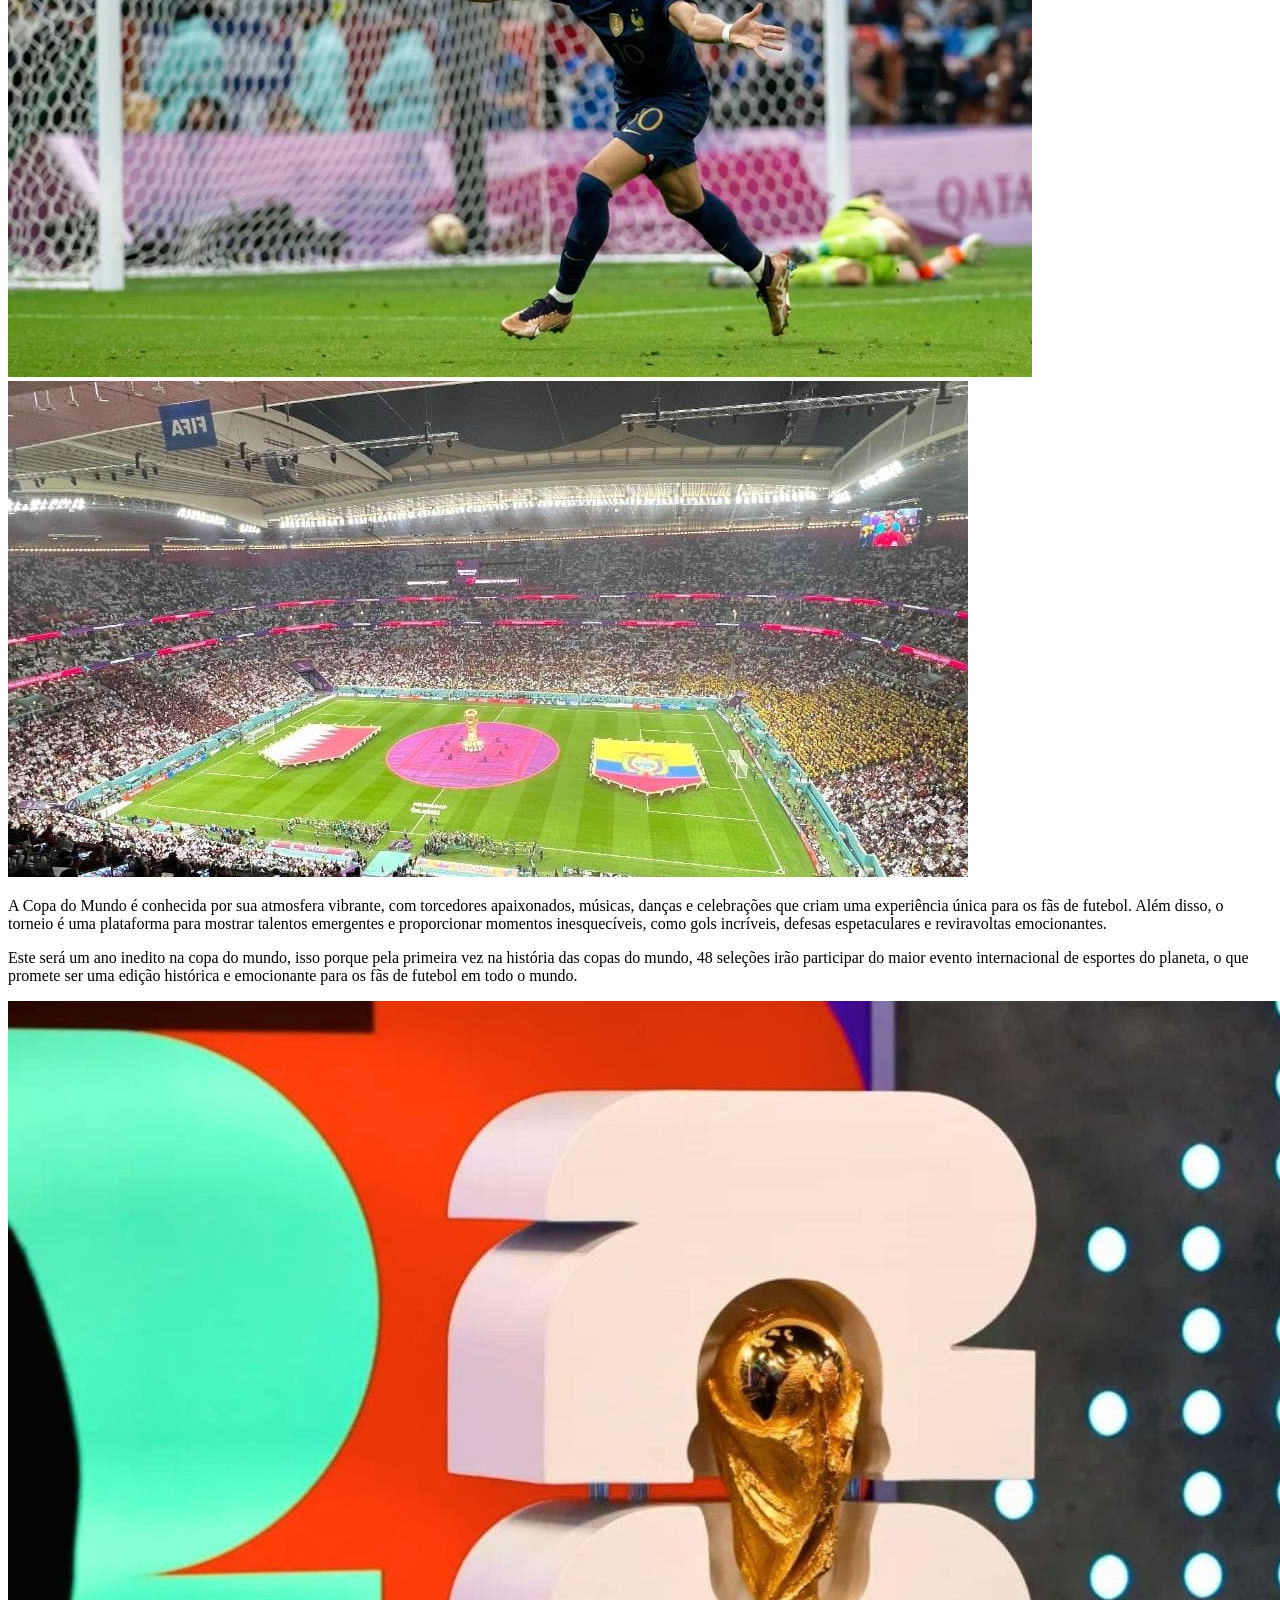
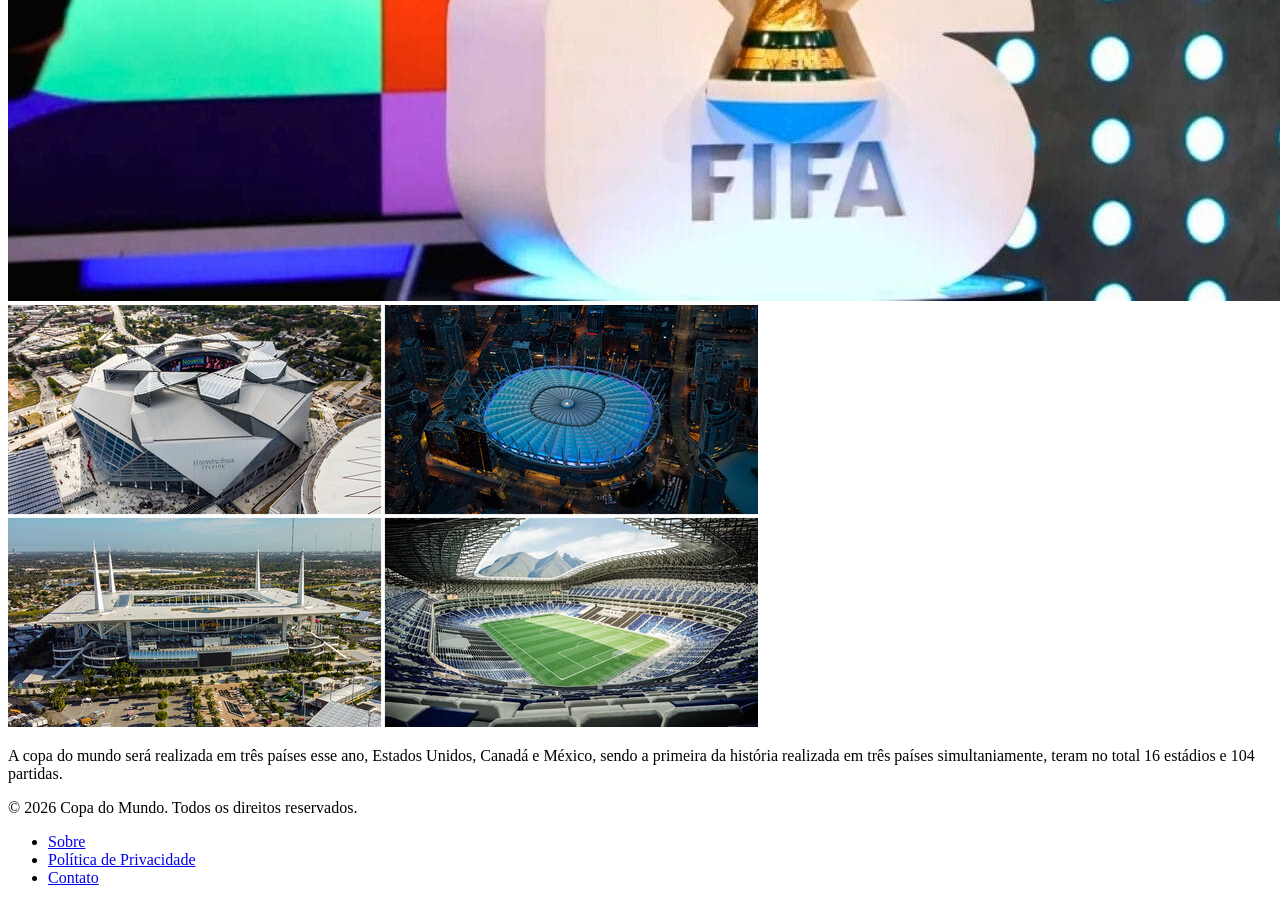
==== commit f0df6ba0: "Update index.html" ====
--- a/index.html
+++ b/index.html
@@ -4,7 +4,7 @@
 <head>
   <meta charset="UTF-8" />
   <meta name="viewport" content="width=device-width, initial-scale=1.0" />
-  <link rel="stylesheet" href="style.css" />
+  <link rel="stylesheet" href="style.CSS" />
   <title>Copa do Mundo 2026</title>
 </head>
 
@@ -38,7 +38,7 @@
 
   <header class="header-copa">
     <div class="logo-container">
-      <img src="images/trofeu_copa_img.jpeg" alt="Logo Copa do Mundo 2026" class="logo" />
+      <img src="images/Trofeu_copa_img.jpeg" alt="Logo Copa do Mundo 2026" class="logo" />
     </div>
     <h1 class="titulo">Copa do Mundo</h1>
 
@@ -156,4 +156,4 @@
   </footer>
 </body>
 
-</html>+</html>
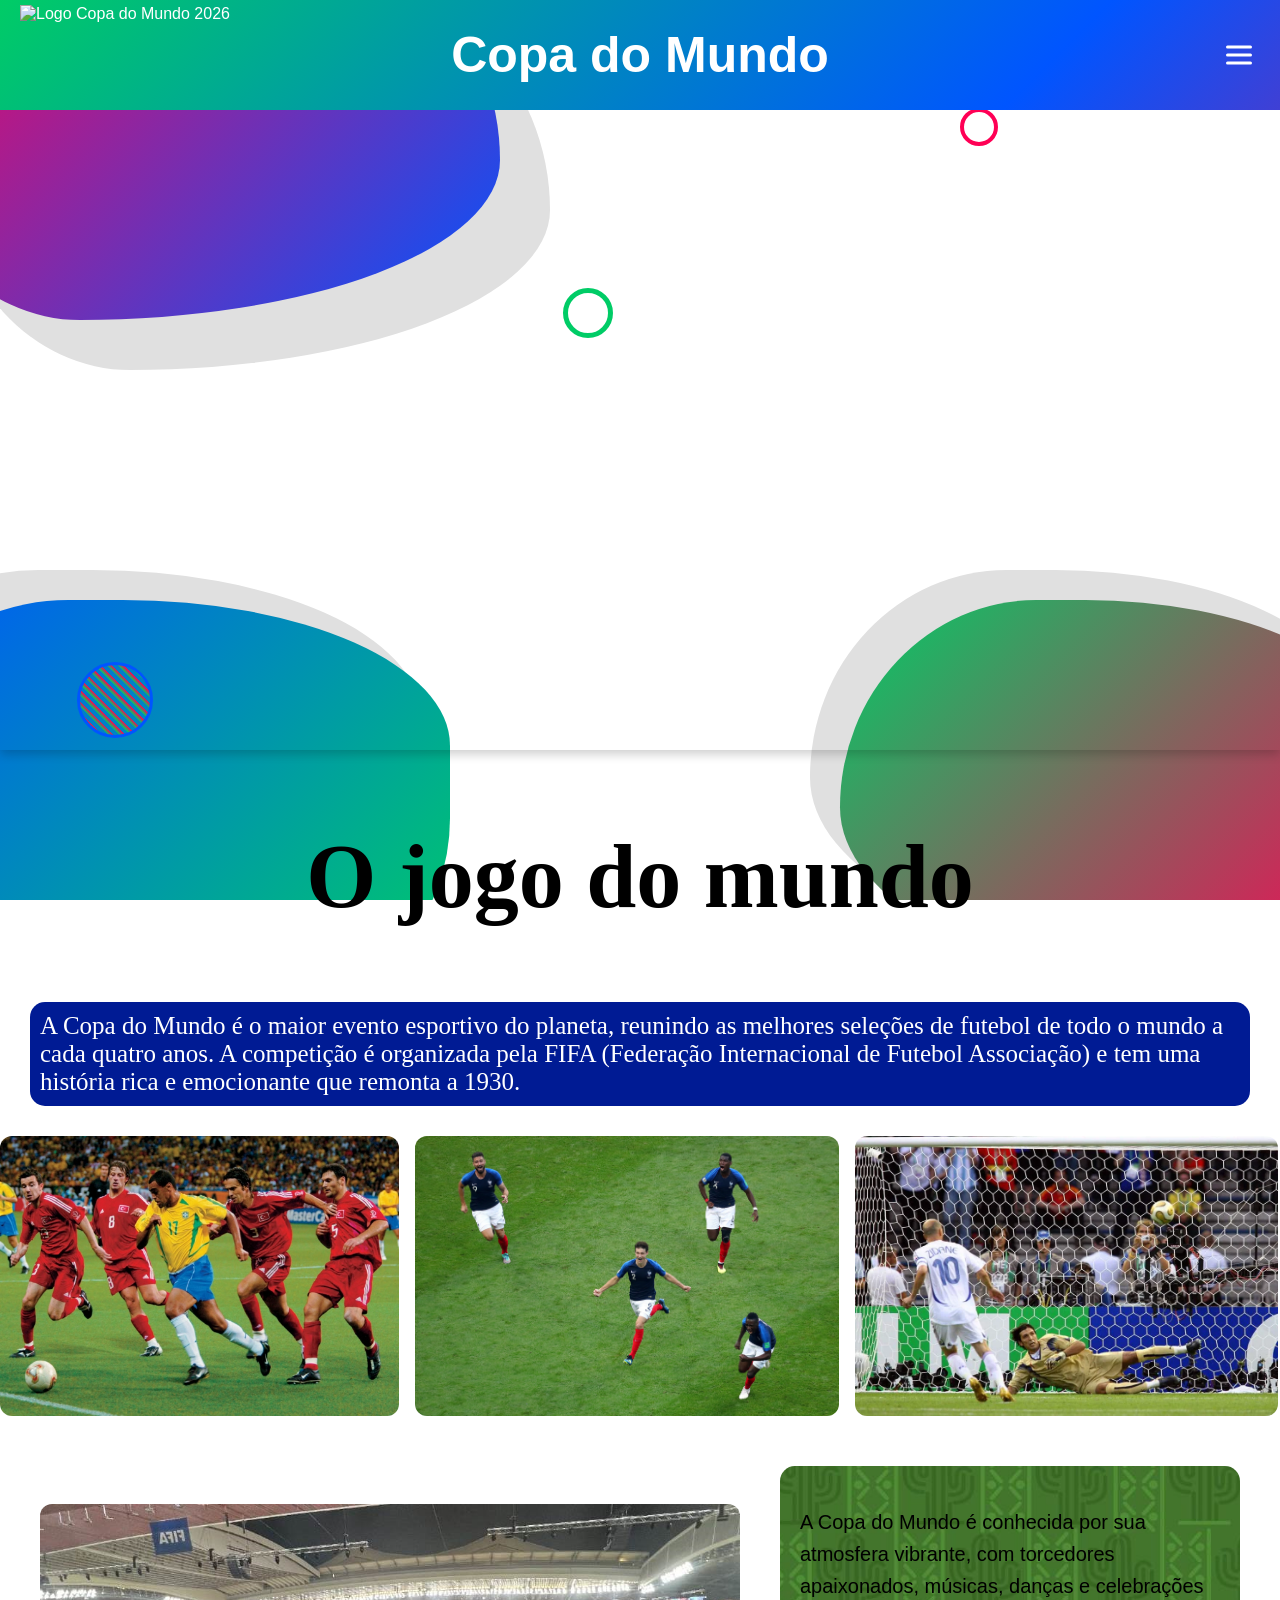
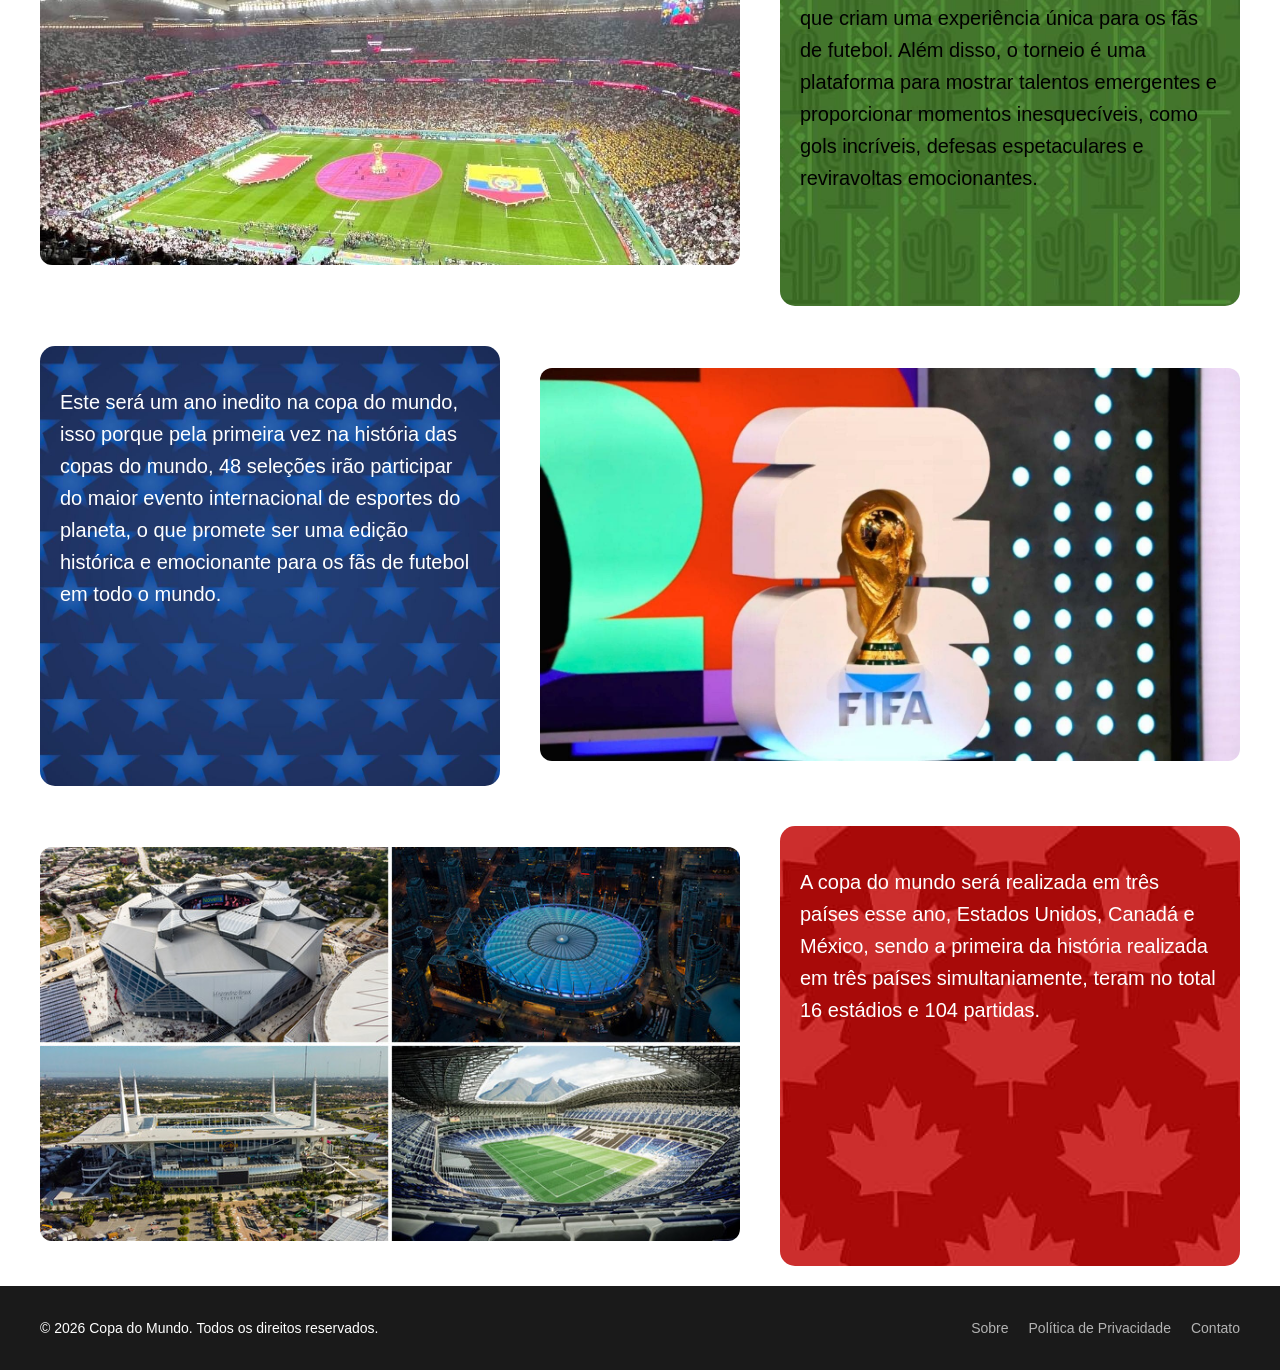
==== commit aa3da596: "Add files via upload" ====
--- a/index.html
+++ b/index.html
@@ -4,7 +4,7 @@
 <head>
   <meta charset="UTF-8" />
   <meta name="viewport" content="width=device-width, initial-scale=1.0" />
-  <link rel="stylesheet" href="style.CSS" />
+  <link rel="stylesheet" href="style.css" />
   <title>Copa do Mundo 2026</title>
 </head>
 
@@ -38,7 +38,7 @@
 
   <header class="header-copa">
     <div class="logo-container">
-      <img src="images/Trofeu_copa_img.jpeg" alt="Logo Copa do Mundo 2026" class="logo" />
+      <img src="images/trofeu_copa_img.jpeg" alt="Logo Copa do Mundo 2026" class="logo" />
     </div>
     <h1 class="titulo">Copa do Mundo</h1>
 
@@ -156,4 +156,4 @@
   </footer>
 </body>
 
-</html>
+</html>
--- a/style.css
+++ b/style.css
@@ -0,0 +1,681 @@
+body {
+  margin: 0;
+  padding: 0;
+}
+
+/* ---- MENU RETRÁTIL ---- */
+.menu-checkbox {
+  display: none;
+}
+
+.menu-btn {
+  position: absolute;
+  right: 20px;
+  top: 50%;
+  transform: translateY(-50%);
+  display: flex;
+  flex-direction: column;
+  gap: 5px;
+  cursor: pointer;
+  z-index: 100;
+  padding: 8px;
+}
+
+.menu-btn span {
+  display: block;
+  width: 26px;
+  height: 3px;
+  background-color: white;
+  border-radius: 3px;
+  transition: transform 0.35s ease, opacity 0.25s ease;
+  transform-origin: center;
+}
+
+/* Animação do ícone hambúrguer → X */
+.menu-checkbox:checked ~ .menu-btn span:nth-child(1) {
+  transform: translateY(8px) rotate(45deg);
+}
+.menu-checkbox:checked ~ .menu-btn span:nth-child(2) {
+  opacity: 0;
+  transform: scaleX(0);
+}
+.menu-checkbox:checked ~ .menu-btn span:nth-child(3) {
+  transform: translateY(-8px) rotate(-45deg);
+}
+
+/* Painel do menu */
+.menu-retrail {
+  position: absolute;
+  top: 100%;
+  right: 0;
+  background: rgba(0, 0, 0, 0.85);
+  backdrop-filter: blur(8px);
+  min-width: 220px;
+  border-radius: 0 0 0 12px;
+  overflow: hidden;
+  max-height: 0;
+  transition: max-height 0.4s ease, padding 0.3s ease;
+}
+
+.menu-checkbox:checked ~ .menu-retrail {
+  max-height: 400px;
+}
+
+.menu-retrail ul {
+  list-style: none;
+  margin: 0;
+  padding: 8px 0;
+}
+
+.menu-retrail ul li a {
+  display: block;
+  padding: 12px 24px;
+  color: white;
+  text-decoration: none;
+  font-family: Arial, sans-serif;
+  font-size: 15px;
+  letter-spacing: 0.3px;
+  transition: background 0.2s ease, padding-left 0.2s ease;
+}
+
+.menu-retrail ul li a:hover {
+  background: rgba(255, 255, 255, 0.12);
+  padding-left: 32px;
+}
+/* ---- FIM DO MENU RETRÁTIL ---- */
+
+/*------------------- HEADER --------------------*/
+.header-copa {
+  background: linear-gradient(-45deg,
+      #ff0055,
+      #0055ff,
+      #00cc66,
+      #ff0055,
+      #0055ff,
+      #00cc66);
+  display: flex;
+  align-items: center;
+  justify-content: center;
+  position: relative;
+  padding: 15px 20px;
+  color: white;
+  font-family: Arial, sans-serif;
+  height: 80px;
+  background-size: 400% 400%;
+  animation: gradientAnimation 20s ease-in-out infinite;
+}
+
+.logo-container {
+  position: absolute;
+  left: 20px;
+  display: flex;
+  align-items: center;
+}
+
+.logo {
+  height: 100px;
+  width: auto;
+}
+
+.titulo {
+  margin: 0;
+  font-size: 50px;
+  font-weight: bold;
+}
+
+/*Animação do header*/
+@keyframes gradientAnimation {
+  0% {
+    background-position: 0% 50%;
+  }
+
+  50% {
+    background-position: 100% 50%;
+  }
+
+  100% {
+    background-position: 0% 50%;
+  }
+}
+
+@keyframes fundoAnimation {
+  0% {
+    background-position: 0% 50%;
+  }
+
+  50% {
+    background-position: 100% 50%;
+  }
+
+  100% {
+    background-position: 0% 50%;
+  }
+}
+
+/*-------------------FIM DO HEADER--------------------*/
+
+/*----------------------VIDEO*------------------*/
+.video-container {
+  width: 100%;
+  max-width: 2000px;
+  margin: 0 auto;
+  box-shadow: 0 4px 10px rgba(0, 0, 0, 0.2);
+  overflow: hidden;
+}
+
+.meu-video {
+  width: 100%;
+  height: auto;
+  display: block;
+}
+
+/*--------------FIM DO VIDEO------------------*/
+
+/*------------------------INICIO----------------------------*/
+.Titúlo_inicio {
+  text-align: center;
+  margin-bottom: 10px;
+  font-size: 60px;
+}
+
+.Primeiro_paragrafo {
+  background-color: #001b94;
+  padding: 10px;
+  color: #ffffff;
+  max-width: 1200px;
+  margin: 0 auto 20px auto;
+  font-size: 25px;
+  border-radius: 15px;
+}
+
+/*----------------------FIM DO INICIO-----------------------*/
+
+/*-------------------CARROSSEL DE IMAGENS-------------------*/
+.carrossel {
+  overflow: hidden;
+  width: 100%;
+  margin: 30px 0;
+}
+
+.carrossel-track {
+  display: flex;
+  gap: 16px;
+  width: max-content;
+  animation: scroll-auto 20s linear infinite;
+}
+
+.carrossel:hover .carrossel-track {
+  animation-play-state: paused;
+}
+
+.carrossel-track img {
+  height: 280px;
+  width: auto;
+  border-radius: 12px;
+  object-fit: cover;
+  flex-shrink: 0;
+}
+
+@keyframes scroll-auto {
+  from {
+    transform: translateX(0);
+  }
+
+  to {
+    transform: translateX(-50%);
+  }
+}
+
+/*-----------------FIM DO CARROSSEL-------------------------*/
+
+/*------------------------SEGUNDO PARÁGRAFO----------------------*/
+.Segundo_paragrafo {
+  display: flex;
+  align-items: center;
+  /* alinha verticalmente no centro */
+  gap: 30px;
+  padding: 20px;
+  max-width: 1200px;
+  margin: 0 auto;
+  border-radius: 15px;
+  gap: 40px;
+}
+
+.Segundo_paragrafo img {
+  width: 700px;
+  border-radius: 12px;
+  object-fit: cover;
+  flex-shrink: 0;
+}
+
+.Segundo_paragrafo p {
+  font-size: 20px;
+  line-height: 1.6;
+}
+
+.Texto_segundo_paragrafo {
+  font-size: 25px;
+  font-family: Arial, sans-serif;
+  color: rgb(0, 0, 0);
+  background-image: url("images/Mexico_estilo_img.png");
+  background-size: 200% 200%;
+  background-position: center;
+  background-repeat: no-repeat;
+  max-width: 600px;
+  height: 400px;
+  animation: fundoAnimation 100s infinite;
+  border-radius: 15px;
+  padding: 20px;
+}
+
+/*-----------------FIM DO SEGUNDO PARAGRAFO---------------------*/
+
+/*------------------------TERCEIRO PARÁGRAFO----------------------*/
+.Terceiro_paragrafo {
+  display: flex;
+  align-items: center;
+  /* alinha verticalmente no centro */
+  gap: 30px;
+  padding: 20px;
+  max-width: 1200px;
+  margin: 0 auto;
+  border-radius: 15px;
+  gap: 40px;
+}
+
+.Terceiro_paragrafo img {
+  width: 700px;
+  border-radius: 12px;
+  object-fit: cover;
+  flex-shrink: 0;
+}
+
+.Terceiro_paragrafo p {
+  font-size: 20px;
+  line-height: 1.6;
+}
+
+.Texto_terceiro_paragrafo {
+  font-size: 25px;
+  font-family: Arial, sans-serif;
+  color: rgb(255, 255, 255);
+  background-image: url("images/EstadosUnidos_estilo_img.jpg");
+  background-size: 200% 100%;
+  background-position: center;
+  background-repeat: no-repeat;
+  max-width: 600px;
+  height: 400px;
+  animation: fundoAnimation2 100s infinite;
+  border-radius: 15px;
+  padding: 20px;
+}
+
+@keyframes fundoAnimation2 {
+  0% {
+    background-position: 0% 50%;
+  }
+
+  50% {
+    background-position: 100% 50%;
+  }
+
+  100% {
+    background-position: 0% 50%;
+  }
+}
+/*-----------------FIM DO TERCEIRO PARAGRAFO---------------------*/
+
+/*------------------------QUARTO PARÁGRAFO----------------------*/
+.Quarto_paragrafo {
+  display: flex;
+  align-items: center;
+  /* alinha verticalmente no centro */
+  gap: 30px;
+  padding: 20px;
+  max-width: 1200px;
+  margin: 0 auto;
+  border-radius: 15px;
+  gap: 40px;
+}
+
+.Quarto_paragrafo img {
+  width: 700px;
+  border-radius: 12px;
+  object-fit: cover;
+  flex-shrink: 0;
+}
+
+.Quarto_paragrafo p {
+  font-size: 20px;
+  line-height: 1.6;
+}
+
+.Texto_quarto_paragrafo {
+  font-size: 25px;
+  font-family: Arial, sans-serif;
+  color: rgb(255, 255, 255);
+  background-image: url("images/Canada_estilo_img.png");
+  background-size: 200% 200%;
+  background-position: center;
+  background-repeat: no-repeat;
+  max-width: 600px;
+  height: 400px;
+  animation: fundoAnimation2 100s infinite;
+  border-radius: 15px;
+  padding: 20px;
+}
+
+@keyframes fundoAnimation2 {
+  0% {
+    background-position: 0% 50%;
+  }
+
+  50% {
+    background-position: 100% 50%;
+  }
+
+  100% {
+    background-position: 0% 50%;
+  }
+}
+/*-----------------FIM DO QUARTO PARAGRAFO---------------------*/
+
+/*-------------------FUNDO BLOB-------------------*/
+.bg {
+  position: fixed;
+  inset: 0;
+  overflow: hidden;
+  background: white;
+  z-index: -1;
+}
+
+.blob {
+  position: absolute;
+  border-radius: 60% 40% 70% 30% / 50% 60% 40% 50%;
+}
+
+.blob-shadow-1 {
+  top: -60px;
+  left: -80px;
+  width: 600px;
+  height: 400px;
+  background: #e0e0e0;
+  transform: translate(30px, 30px);
+  z-index: 1;
+}
+
+.blob-shadow-2 {
+  bottom: -80px;
+  right: -100px;
+  width: 540px;
+  height: 380px;
+  background: #e0e0e0;
+  border-radius: 40% 60% 30% 70% / 60% 40% 50% 50%;
+  transform: translate(-30px, -30px);
+  z-index: 1;
+}
+
+.blob-shadow-3 {
+  bottom: -100px;
+  left: -150px;
+  width: 600px;
+  height: 400px;
+  background: #e0e0e0;
+  border-radius: 40% 60% 30% 70% / 60% 40% 50% 50%;
+  transform: translate(-30px, -30px);
+  z-index: 1;
+}
+
+.blob-1 {
+  top: -80px;
+  left: -100px;
+  width: 600px;
+  height: 400px;
+  background: linear-gradient(135deg, #ff0055, #0055ff);
+  z-index: 2;
+  animation: morph1 6s ease-in-out infinite alternate;
+}
+
+.blob-2 {
+  bottom: -80px;
+  right: -100px;
+  width: 540px;
+  height: 380px;
+  background: linear-gradient(135deg, #00cc66, #ff0055);
+  border-radius: 40% 60% 30% 70% / 60% 40% 50% 50%;
+  z-index: 2;
+  animation: morph2 9s ease-in-out infinite alternate;
+}
+
+.blob-3 {
+  bottom: -100px;
+  left: -150px;
+  width: 600px;
+  height: 400px;
+  background: linear-gradient(135deg, #0055ff, #00cc66);
+  border-radius: 40% 60% 30% 70% / 60% 40% 50% 50%;
+  z-index: 2;
+  animation: morph2 9s ease-in-out infinite alternate;
+}
+
+.circulo {
+  position: absolute;
+  border-radius: 50%;
+  z-index: 3;
+}
+
+.c1 {
+  width: 40px;
+  height: 40px;
+  border: 5px solid #00cc66;
+  top: 32%;
+  left: 44%;
+}
+
+.c2 {
+  width: 30px;
+  height: 30px;
+  border: 4px solid #ff0055;
+  top: 12%;
+  right: 22%;
+}
+
+.c3 {
+  width: 70px;
+  height: 70px;
+  border: 3px solid #0055ff;
+  bottom: 18%;
+  left: 6%;
+  background: repeating-linear-gradient(45deg,
+      transparent,
+      transparent 4px,
+      #00cc66 4px,
+      #ff0055 8px);
+}
+
+@keyframes morph1 {
+  from {
+    border-radius: 60% 40% 70% 30% / 50% 60% 40% 50%;
+  }
+
+  to {
+    border-radius: 40% 60% 30% 70% / 60% 40% 55% 45%;
+  }
+}
+
+@keyframes morph2 {
+  from {
+    border-radius: 40% 60% 30% 70% / 60% 40% 50% 50%;
+  }
+
+  to {
+    border-radius: 60% 40% 70% 30% / 45% 55% 40% 60%;
+  }
+}
+
+/*-----------------FIM DO FUNDO BLOB---------------------*/
+
+
+
+
+
+.footer-simples {
+  background-color: #1a1a1a;
+  color: #ffffff;
+  padding: 20px 0;
+  font-family: Arial, sans-serif;
+  font-size: 14px;
+  width: 100%;
+}
+
+.footer-conteudo {
+  max-width: 1200px;
+  margin: 0 auto;
+  padding: 0 20px;
+  display: flex;
+  justify-content: space-between;
+  align-items: center;
+  flex-wrap: wrap;
+  gap: 15px;
+}
+
+.footer-links {
+  list-style: none;
+  display: flex;
+  gap: 20px;
+  margin: 0;
+  padding: 0;
+}
+
+.footer-links a {
+  color: #b3b3b3;
+  text-decoration: none;
+  transition: color 0.3s ease;
+}
+
+.footer-links a:hover {
+  color: #ffffff;
+}
+
+@media (max-width: 600px) {
+  .footer-conteudo {
+    flex-direction: column;
+    text-align: center;
+  }
+
+  .footer-links {
+    justify-content: center;
+  }
+}
+
+/*-------------------SEÇÃO SELEÇÕES-------------------*/
+.secao-selecoes {
+  max-width: 1200px;
+  margin: 60px auto;
+  padding: 0 20px;
+  font-family: Arial, sans-serif;
+}
+
+.titulo-selecoes {
+  text-align: center;
+  margin-bottom: 10px;
+}
+
+.titulo-selecoes h2 {
+  font-size: 60px;
+  margin: 0 0 8px 0;
+}
+
+.subtitulo-selecoes {
+  font-size: 20px;
+  color: #444;
+  margin: 0 0 30px 0;
+}
+
+.filtros-selecoes {
+  display: flex;
+  justify-content: center;
+  flex-wrap: wrap;
+  gap: 10px;
+  margin-bottom: 40px;
+}
+
+.filtro-btn {
+  padding: 10px 22px;
+  border: 2px solid #001b94;
+  background: transparent;
+  color: #001b94;
+  border-radius: 25px;
+  font-size: 15px;
+  font-family: Arial, sans-serif;
+  cursor: pointer;
+  transition: background 0.25s ease, color 0.25s ease, transform 0.2s ease;
+}
+
+.filtro-btn:hover,
+.filtro-btn.ativo {
+  background: #001b94;
+  color: white;
+  transform: scale(1.05);
+}
+
+.grid-selecoes {
+  display: grid;
+  grid-template-columns: repeat(auto-fill, minmax(180px, 1fr));
+  gap: 20px;
+}
+
+.card-selecao {
+  background: rgba(255, 255, 255, 0.75);
+  backdrop-filter: blur(6px);
+  border: 1.5px solid rgba(0, 27, 148, 0.15);
+  border-radius: 16px;
+  padding: 24px 16px 18px;
+  text-align: center;
+  transition: transform 0.3s ease, box-shadow 0.3s ease;
+  cursor: default;
+}
+
+.card-selecao:hover {
+  transform: translateY(-6px);
+  box-shadow: 0 10px 28px rgba(0, 27, 148, 0.15);
+}
+
+.card-selecao.oculto {
+  display: none;
+}
+
+.bandeira {
+  font-size: 52px;
+  line-height: 1;
+  margin-bottom: 10px;
+}
+
+.card-selecao h3 {
+  margin: 0 0 8px 0;
+  font-size: 16px;
+  color: #001b94;
+}
+
+.card-selecao p {
+  margin: 6px 0 0 0;
+  font-size: 13px;
+  color: #555;
+}
+
+.continente-tag {
+  display: inline-block;
+  padding: 3px 12px;
+  border-radius: 20px;
+  font-size: 11px;
+  font-weight: bold;
+  letter-spacing: 0.4px;
+  text-transform: uppercase;
+}
+
+.continente-tag.americas { background: #d4edda; color: #155724; }
+.continente-tag.europa   { background: #cce5ff; color: #004085; }
+.continente-tag.africa   { background: #fff3cd; color: #856404; }
+.continente-tag.asia     { background: #f8d7da; color: #721c24; }
+.continente-tag.oceania  { background: #e2d9f3; color: #4a235a; }
+/*-----------------FIM SEÇÃO SELEÇÕES-----------------*/
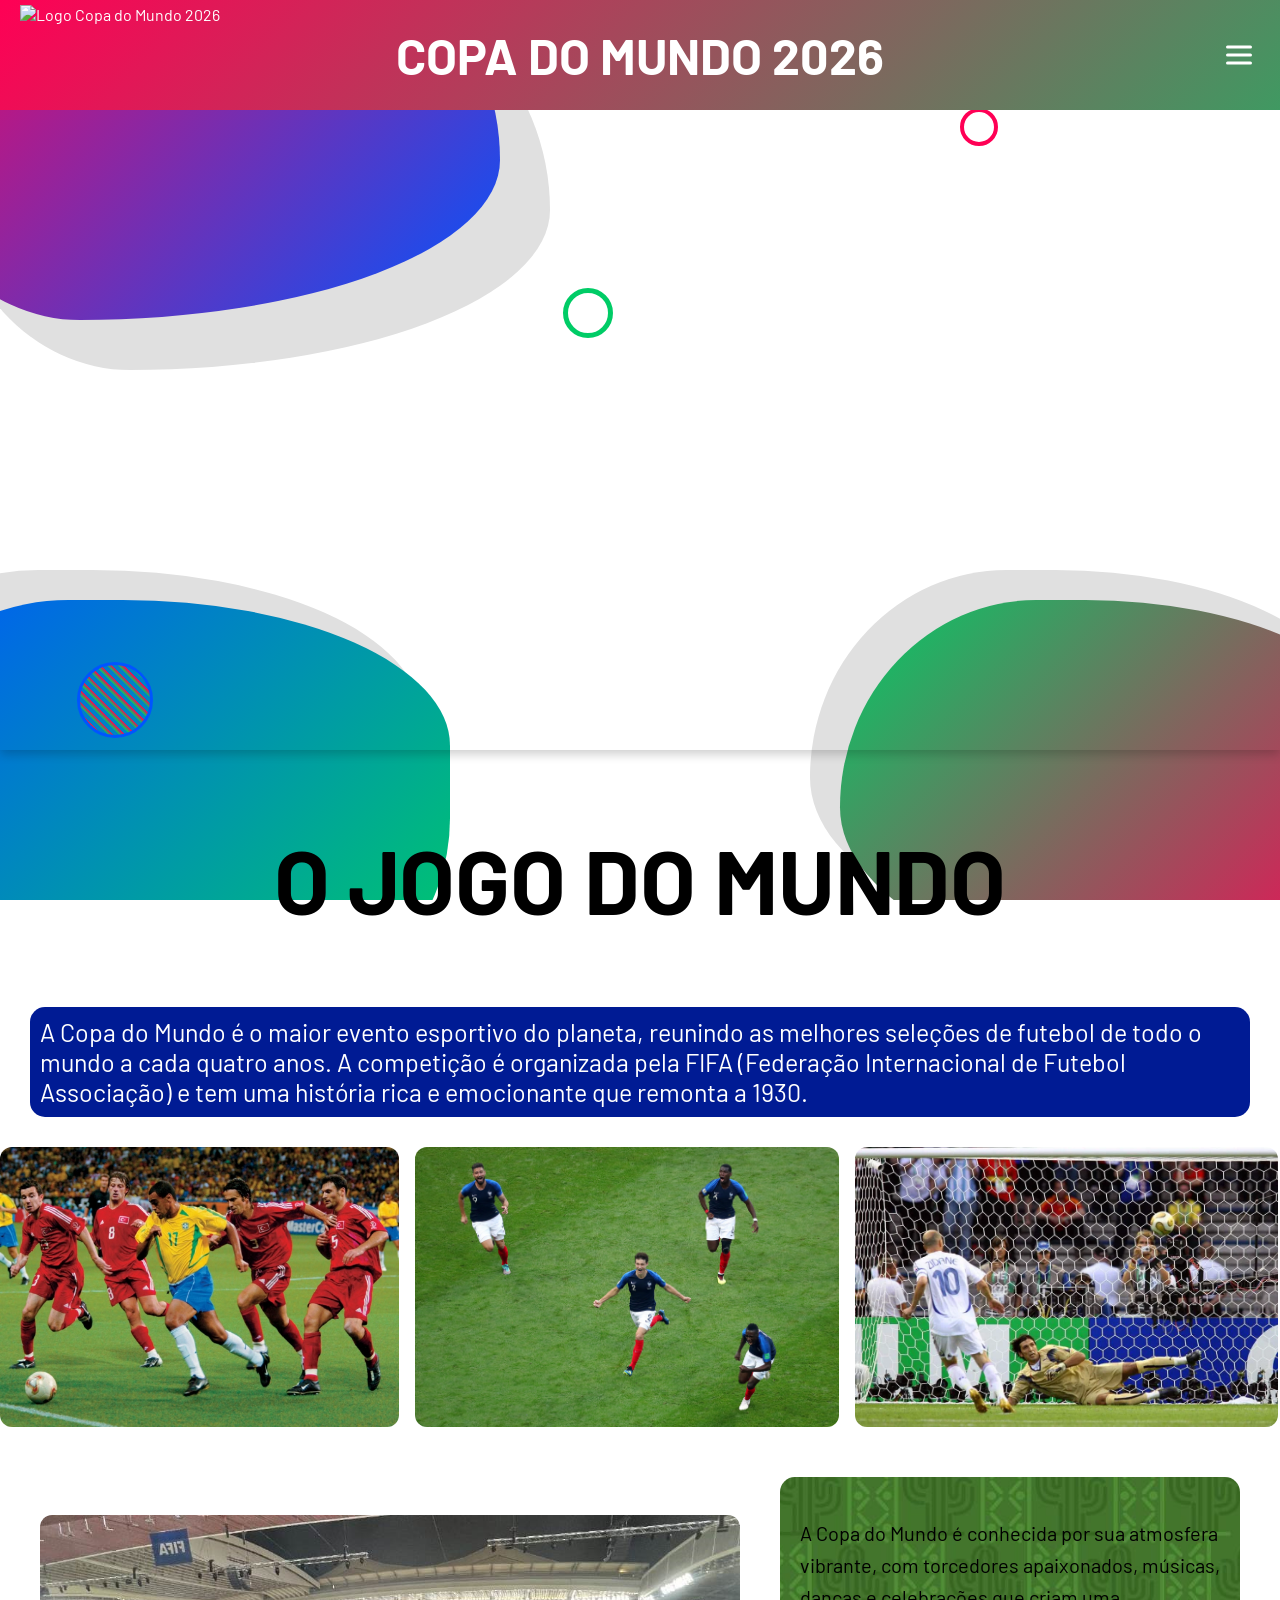
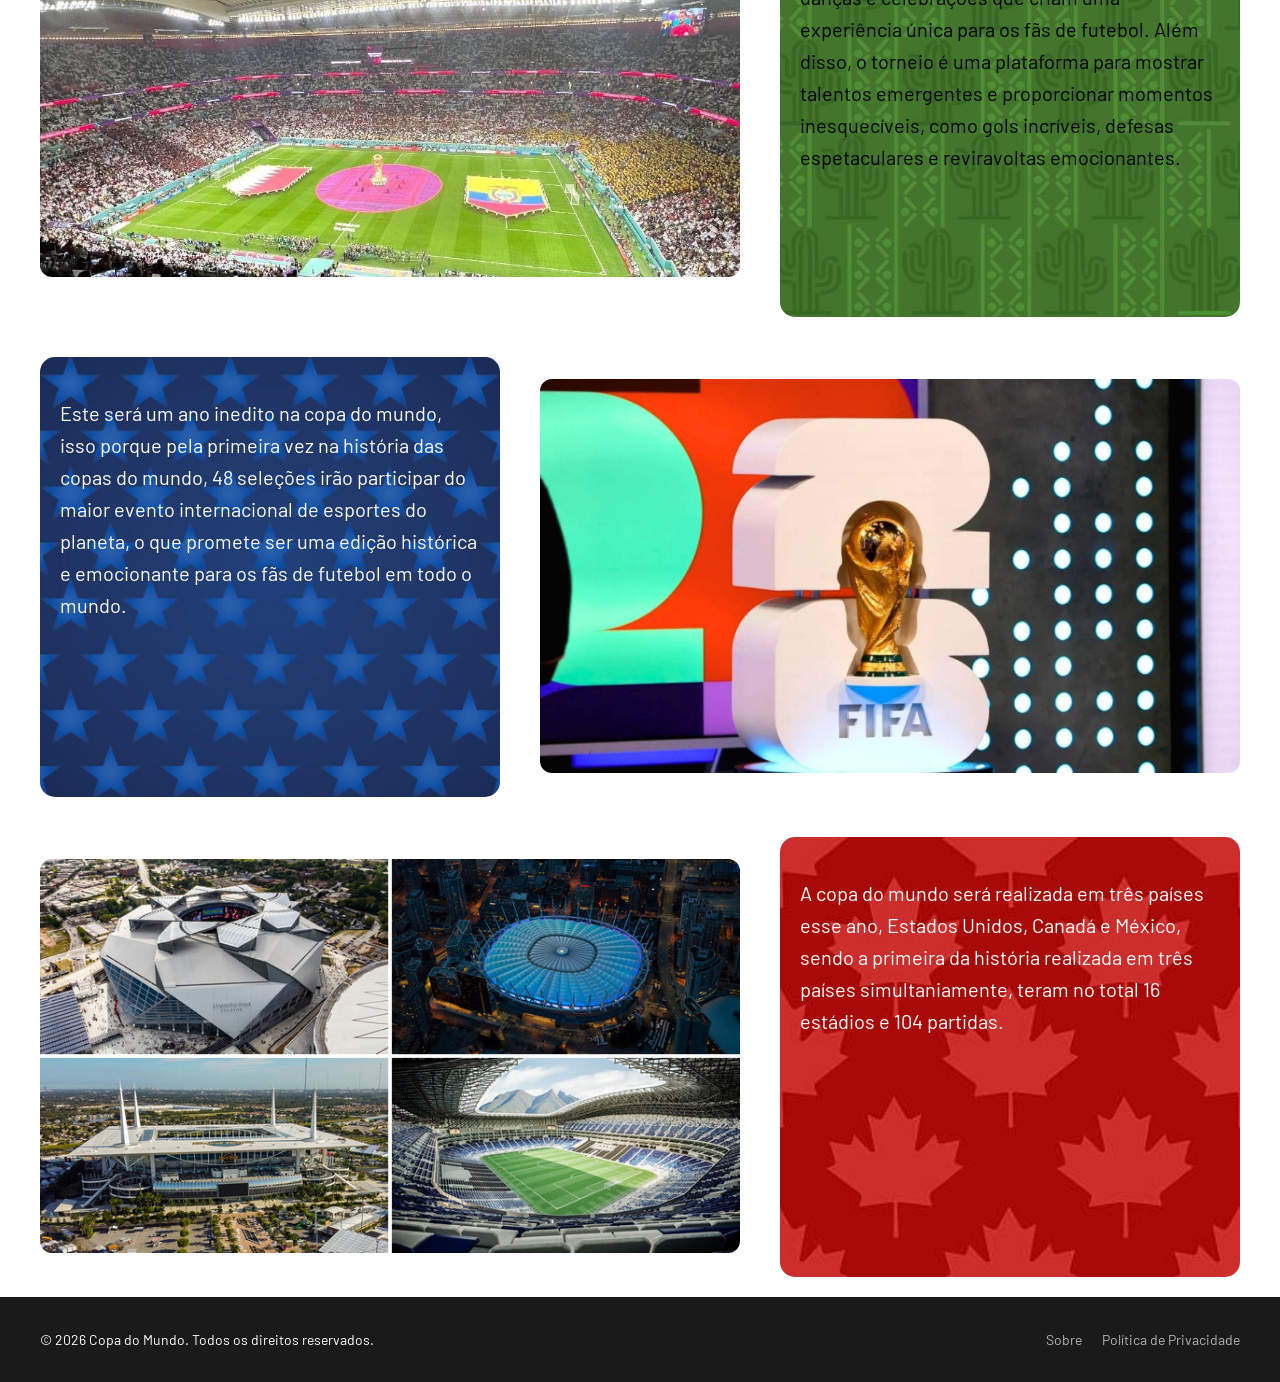
==== commit 7da83a4c: "Add files via upload" ====
--- a/index.html
+++ b/index.html
@@ -40,7 +40,7 @@
     <div class="logo-container">
       <img src="images/trofeu_copa_img.jpeg" alt="Logo Copa do Mundo 2026" class="logo" />
     </div>
-    <h1 class="titulo">Copa do Mundo</h1>
+    <h1 class="titulo">COPA DO MUNDO 2026</h1>
 
       <input type="checkbox" id="menu-toggle" class="menu-checkbox" />
 <label for="menu-toggle" class="menu-btn" aria-label="Abrir menu">
@@ -53,7 +53,7 @@
   <ul>
     <li><a href="index.html">Início</a></li>
     <li><a href="selecoes.html">Seleções</a></li>
-    <li><a href="#estadios">Estádios</a></li>
+    <li><a href="estadios.html">Estádios</a></li>
     <li><a href="https://www.fifa.com/pt" target="_blank">Sobre</a></li>
   </ul>
 </nav>
@@ -67,8 +67,8 @@
   </div>
 
   <section class="Inicio">
-    <div class="Titúlo_inicio">
-      <h2>O jogo do mundo</h2>
+    <div class="Titulo_inicio">
+      <h2>O JOGO DO MUNDO</h2>
     </div>
 
     <div class="Texto_inicio">
@@ -150,7 +150,6 @@
       <ul class="footer-links">
         <li><a href="https://www.fifa.com/pt">Sobre</a></li>
         <li><a href="#politica">Política de Privacidade</a></li>
-        <li><a href="#contato">Contato</a></li>
       </ul>
     </div>
   </footer>
--- a/style.css
+++ b/style.css
@@ -1,9 +1,133 @@
+@import url('https://fonts.googleapis.com/css2?family=Bebas+Neue&family=Barlow:wght@400;500;600;700&display=swap');
+
 body {
   margin: 0;
   padding: 0;
-}
-
-/* ---- MENU RETRÁTIL ---- */
+  font-family: 'Barlow', sans-serif;
+}
+/*
+/*INTRO SCREEN*/
+.intro-screen {
+  position: fixed;
+  inset: 0;
+  background: #000;
+  z-index: 9999;
+  overflow: hidden;
+  display: flex;
+  align-items: center;
+  justify-content: center;
+  animation: introFade 0.5s ease 2.4s forwards;
+  pointer-events: none;
+}
+
+@keyframes introFade {
+  0%   { opacity: 1; visibility: visible; }
+  100% { opacity: 0; visibility: hidden; }
+}
+
+/* ----- Blobs da intro ----- */
+.ib {
+  position: absolute;
+  border-radius: 60% 40% 70% 30% / 50% 60% 40% 50%;
+  opacity: 0;
+  transform: scale(0);
+  animation:
+    blobIn    0.6s cubic-bezier(0.34, 1.56, 0.64, 1) forwards,
+    blobPulse 0.8s ease-in-out 0.6s 2 alternate,
+    blobOut   0.4s ease-in 2.2s forwards;
+}
+
+@keyframes blobIn    { to { opacity: 0.85; transform: scale(1); } }
+@keyframes blobPulse { to { transform: scale(1.22); border-radius: 40% 60% 30% 70% / 60% 40% 55% 45%; } }
+@keyframes blobOut   { to { transform: scale(2.8); opacity: 0; } }
+
+.ib1  { width: 600px; height: 480px; background: #ff0055; top: -120px;   left: -140px;  animation-delay: 0s,     0.6s,  2.2s; }
+.ib2  { width: 560px; height: 500px; background: #0055ff; bottom: -120px; right: -130px; border-radius: 40% 60% 30% 70% / 60% 40% 50% 50%; animation-delay: 0.1s,   0.7s,  2.2s; }
+.ib3  { width: 520px; height: 420px; background: #00cc66; bottom: -100px; left: -120px;  border-radius: 50% 50% 40% 60% / 40% 60% 50% 50%; animation-delay: 0.18s,  0.78s, 2.2s; }
+.ib4  { width: 420px; height: 380px; background: #ff0055; top: 25%;      right: 5%;     border-radius: 55% 45% 65% 35% / 45% 55% 45% 55%; animation-delay: 0.08s,  0.68s, 2.2s; }
+.ib5  { width: 380px; height: 340px; background: #0055ff; top: 10%;      left: 25%;     border-radius: 50% 50% 60% 40% / 55% 45% 55% 45%; animation-delay: 0.22s,  0.82s, 2.2s; }
+.ib6  { width: 400px; height: 360px; background: #00cc66; top: 35%;      left: 10%;     border-radius: 45% 55% 35% 65% / 60% 40% 60% 40%; animation-delay: 0.14s,  0.74s, 2.2s; }
+.ib7  { width: 340px; height: 300px; background: #ff0055; bottom: 15%;   right: 20%;    border-radius: 60% 40% 50% 50% / 50% 60% 40% 50%; animation-delay: 0.25s,  0.85s, 2.2s; }
+.ib8  { width: 460px; height: 400px; background: #0055ff; top: -80px;    right: 20%;    border-radius: 50% 50% 65% 35% / 40% 60% 40% 60%; animation-delay: 0.05s,  0.65s, 2.2s; }
+.ib9  { width: 440px; height: 380px; background: #00cc66; bottom: -80px; right: 30%;    border-radius: 35% 65% 55% 45% / 55% 45% 60% 40%; animation-delay: 0.12s,  0.72s, 2.2s; }
+.ib10 { width: 360px; height: 320px; background: #ff0055; top: 50%;      left: 40%;     border-radius: 65% 35% 45% 55% / 45% 55% 35% 65%; animation-delay: 0.2s,   0.8s,  2.2s; }
+.ib11 { width: 500px; height: 440px; background: #0055ff; top: 20%;      left: -100px;  border-radius: 40% 60% 60% 40% / 60% 40% 40% 60%; animation-delay: 0.03s,  0.63s, 2.2s; }
+.ib12 { width: 480px; height: 420px; background: #00cc66; bottom: 10%;   left: 35%;     border-radius: 55% 45% 40% 60% / 40% 60% 55% 45%; animation-delay: 0.16s,  0.76s, 2.2s; }
+
+*/
+
+/* ----- Label da intro ----- */
+.intro-label {
+  position: relative;
+  z-index: 2;
+  color: white;
+  font-family: 'Barlow', Arial, sans-serif;
+  font-size: 42px;
+  font-weight: bold;
+  letter-spacing: 2px;
+  text-align: center;
+  opacity: 0;
+
+  animation:
+    labelIn   0.5s ease 0.3s forwards,
+    introFade 0.5s ease 2.4s forwards;
+}
+
+@keyframes labelIn { to { opacity: 1; } }
+
+/*--------------------HEADER------------------------*/
+.header-copa {
+  background: linear-gradient(-45deg, #ff0055, #0055ff, #00cc66, #ff0055);
+  background-size: 400% 400%;
+  display: flex;
+  align-items: center;
+  justify-content: center;
+  position: relative;
+  padding: 15px 20px;
+  height: 80px;
+  color: white;
+  font-family: 'Barlow', Arial, sans-serif;
+  animation: gradientAnimation 20s ease-in-out infinite;
+}
+
+.logo-container {
+  position: absolute;
+  left: 20px;
+  display: flex;
+  align-items: center;
+}
+
+.logo {
+  height: 100px;
+  width: auto;
+}
+
+.titulo {
+  margin: 0;
+  font-size: 50px;
+  font-weight: bold;
+  font-family: 'Barlow', sans-serif;
+}
+
+@keyframes gradientAnimation {
+  0%   { background-position: 0% 50%; }
+  50%  { background-position: 100% 50%; }
+  100% { background-position: 0% 50%; }
+}
+
+@keyframes fundoAnimation {
+  0%   { background-position: 0% 50%; }
+  50%  { background-position: 100% 50%; }
+  100% { background-position: 0% 50%; }
+}
+
+@keyframes fundoAnimation2 {
+  0%   { background-position: 0% 50%; }
+  50%  { background-position: 100% 50%; }
+  100% { background-position: 0% 50%; }
+}
+
+/*MENU RETRÁTIL*/
 .menu-checkbox {
   display: none;
 }
@@ -31,19 +155,10 @@
   transform-origin: center;
 }
 
-/* Animação do ícone hambúrguer → X */
-.menu-checkbox:checked ~ .menu-btn span:nth-child(1) {
-  transform: translateY(8px) rotate(45deg);
-}
-.menu-checkbox:checked ~ .menu-btn span:nth-child(2) {
-  opacity: 0;
-  transform: scaleX(0);
-}
-.menu-checkbox:checked ~ .menu-btn span:nth-child(3) {
-  transform: translateY(-8px) rotate(-45deg);
-}
-
-/* Painel do menu */
+.menu-checkbox:checked ~ .menu-btn span:nth-child(1) { transform: translateY(8px) rotate(45deg); }
+.menu-checkbox:checked ~ .menu-btn span:nth-child(2) { opacity: 0; transform: scaleX(0); }
+.menu-checkbox:checked ~ .menu-btn span:nth-child(3) { transform: translateY(-8px) rotate(-45deg); }
+
 .menu-retrail {
   position: absolute;
   top: 100%;
@@ -54,7 +169,7 @@
   border-radius: 0 0 0 12px;
   overflow: hidden;
   max-height: 0;
-  transition: max-height 0.4s ease, padding 0.3s ease;
+  transition: max-height 0.4s ease;
 }
 
 .menu-checkbox:checked ~ .menu-retrail {
@@ -72,7 +187,7 @@
   padding: 12px 24px;
   color: white;
   text-decoration: none;
-  font-family: Arial, sans-serif;
+  font-family: 'Barlow', Arial, sans-serif;
   font-size: 15px;
   letter-spacing: 0.3px;
   transition: background 0.2s ease, padding-left 0.2s ease;
@@ -82,79 +197,8 @@
   background: rgba(255, 255, 255, 0.12);
   padding-left: 32px;
 }
-/* ---- FIM DO MENU RETRÁTIL ---- */
-
-/*------------------- HEADER --------------------*/
-.header-copa {
-  background: linear-gradient(-45deg,
-      #ff0055,
-      #0055ff,
-      #00cc66,
-      #ff0055,
-      #0055ff,
-      #00cc66);
-  display: flex;
-  align-items: center;
-  justify-content: center;
-  position: relative;
-  padding: 15px 20px;
-  color: white;
-  font-family: Arial, sans-serif;
-  height: 80px;
-  background-size: 400% 400%;
-  animation: gradientAnimation 20s ease-in-out infinite;
-}
-
-.logo-container {
-  position: absolute;
-  left: 20px;
-  display: flex;
-  align-items: center;
-}
-
-.logo {
-  height: 100px;
-  width: auto;
-}
-
-.titulo {
-  margin: 0;
-  font-size: 50px;
-  font-weight: bold;
-}
-
-/*Animação do header*/
-@keyframes gradientAnimation {
-  0% {
-    background-position: 0% 50%;
-  }
-
-  50% {
-    background-position: 100% 50%;
-  }
-
-  100% {
-    background-position: 0% 50%;
-  }
-}
-
-@keyframes fundoAnimation {
-  0% {
-    background-position: 0% 50%;
-  }
-
-  50% {
-    background-position: 100% 50%;
-  }
-
-  100% {
-    background-position: 0% 50%;
-  }
-}
-
-/*-------------------FIM DO HEADER--------------------*/
-
-/*----------------------VIDEO*------------------*/
+
+/*VÍDEO*/
 .video-container {
   width: 100%;
   max-width: 2000px;
@@ -169,10 +213,10 @@
   display: block;
 }
 
-/*--------------FIM DO VIDEO------------------*/
-
-/*------------------------INICIO----------------------------*/
-.Titúlo_inicio {
+/*SEÇÃO INICIAL*/
+
+
+.Titulo_inicio {
   text-align: center;
   margin-bottom: 10px;
   font-size: 60px;
@@ -188,9 +232,7 @@
   border-radius: 15px;
 }
 
-/*----------------------FIM DO INICIO-----------------------*/
-
-/*-------------------CARROSSEL DE IMAGENS-------------------*/
+/*CARROSSEL DE IMAGENS*/
 .carrossel {
   overflow: hidden;
   width: 100%;
@@ -217,45 +259,44 @@
 }
 
 @keyframes scroll-auto {
-  from {
-    transform: translateX(0);
-  }
-
-  to {
-    transform: translateX(-50%);
-  }
-}
-
-/*-----------------FIM DO CARROSSEL-------------------------*/
-
-/*------------------------SEGUNDO PARÁGRAFO----------------------*/
-.Segundo_paragrafo {
+  from { transform: translateX(0); }
+  to   { transform: translateX(-50%); }
+}
+
+/*BLOCOS DE PARÁGRAFOS COM IMAGEM*/
+
+
+.Segundo_paragrafo,
+.Terceiro_paragrafo,
+.Quarto_paragrafo {
   display: flex;
   align-items: center;
-  /* alinha verticalmente no centro */
-  gap: 30px;
+  gap: 40px;
   padding: 20px;
   max-width: 1200px;
   margin: 0 auto;
   border-radius: 15px;
-  gap: 40px;
-}
-
-.Segundo_paragrafo img {
+}
+
+.Segundo_paragrafo img,
+.Terceiro_paragrafo img,
+.Quarto_paragrafo img {
   width: 700px;
   border-radius: 12px;
   object-fit: cover;
   flex-shrink: 0;
 }
 
-.Segundo_paragrafo p {
+.Segundo_paragrafo p,
+.Terceiro_paragrafo p,
+.Quarto_paragrafo p {
   font-size: 20px;
   line-height: 1.6;
 }
 
+/* ----- Caixas de texto com fundo animado ----- */
 .Texto_segundo_paragrafo {
   font-size: 25px;
-  font-family: Arial, sans-serif;
   color: rgb(0, 0, 0);
   background-image: url("images/Mexico_estilo_img.png");
   background-size: 200% 200%;
@@ -263,41 +304,13 @@
   background-repeat: no-repeat;
   max-width: 600px;
   height: 400px;
-  animation: fundoAnimation 100s infinite;
   border-radius: 15px;
   padding: 20px;
-}
-
-/*-----------------FIM DO SEGUNDO PARAGRAFO---------------------*/
-
-/*------------------------TERCEIRO PARÁGRAFO----------------------*/
-.Terceiro_paragrafo {
-  display: flex;
-  align-items: center;
-  /* alinha verticalmente no centro */
-  gap: 30px;
-  padding: 20px;
-  max-width: 1200px;
-  margin: 0 auto;
-  border-radius: 15px;
-  gap: 40px;
-}
-
-.Terceiro_paragrafo img {
-  width: 700px;
-  border-radius: 12px;
-  object-fit: cover;
-  flex-shrink: 0;
-}
-
-.Terceiro_paragrafo p {
-  font-size: 20px;
-  line-height: 1.6;
+  animation: fundoAnimation 60s infinite;
 }
 
 .Texto_terceiro_paragrafo {
   font-size: 25px;
-  font-family: Arial, sans-serif;
   color: rgb(255, 255, 255);
   background-image: url("images/EstadosUnidos_estilo_img.jpg");
   background-size: 200% 100%;
@@ -305,54 +318,13 @@
   background-repeat: no-repeat;
   max-width: 600px;
   height: 400px;
-  animation: fundoAnimation2 100s infinite;
   border-radius: 15px;
   padding: 20px;
-}
-
-@keyframes fundoAnimation2 {
-  0% {
-    background-position: 0% 50%;
-  }
-
-  50% {
-    background-position: 100% 50%;
-  }
-
-  100% {
-    background-position: 0% 50%;
-  }
-}
-/*-----------------FIM DO TERCEIRO PARAGRAFO---------------------*/
-
-/*------------------------QUARTO PARÁGRAFO----------------------*/
-.Quarto_paragrafo {
-  display: flex;
-  align-items: center;
-  /* alinha verticalmente no centro */
-  gap: 30px;
-  padding: 20px;
-  max-width: 1200px;
-  margin: 0 auto;
-  border-radius: 15px;
-  gap: 40px;
-}
-
-.Quarto_paragrafo img {
-  width: 700px;
-  border-radius: 12px;
-  object-fit: cover;
-  flex-shrink: 0;
-}
-
-.Quarto_paragrafo p {
-  font-size: 20px;
-  line-height: 1.6;
+  animation: fundoAnimation2 60s infinite;
 }
 
 .Texto_quarto_paragrafo {
   font-size: 25px;
-  font-family: Arial, sans-serif;
   color: rgb(255, 255, 255);
   background-image: url("images/Canada_estilo_img.png");
   background-size: 200% 200%;
@@ -360,27 +332,23 @@
   background-repeat: no-repeat;
   max-width: 600px;
   height: 400px;
-  animation: fundoAnimation2 100s infinite;
   border-radius: 15px;
   padding: 20px;
-}
-
-@keyframes fundoAnimation2 {
-  0% {
-    background-position: 0% 50%;
-  }
-
-  50% {
-    background-position: 100% 50%;
-  }
-
-  100% {
-    background-position: 0% 50%;
-  }
-}
-/*-----------------FIM DO QUARTO PARAGRAFO---------------------*/
-
-/*-------------------FUNDO BLOB-------------------*/
+  animation: fundoAnimation2 60s infinite;
+}
+
+/*ANIMAÇÃO FLUTUANTE*/
+.SPFC {
+  animation: flutuar 3s ease-in-out infinite;
+}
+
+@keyframes flutuar {
+  0%   { transform: translateY(0); }
+  50%  { transform: translateY(-20px); }
+  100% { transform: translateY(0); }
+}
+
+/*FUNDO*/
 .bg {
   position: fixed;
   inset: 0;
@@ -394,6 +362,7 @@
   border-radius: 60% 40% 70% 30% / 50% 60% 40% 50%;
 }
 
+/* Sombras */
 .blob-shadow-1 {
   top: -60px;
   left: -80px;
@@ -426,6 +395,7 @@
   z-index: 1;
 }
 
+/* Blobs coloridos */
 .blob-1 {
   top: -80px;
   left: -100px;
@@ -458,6 +428,7 @@
   animation: morph2 9s ease-in-out infinite alternate;
 }
 
+/* Círculos decorativos */
 .circulo {
   position: absolute;
   border-radius: 50%;
@@ -486,44 +457,31 @@
   border: 3px solid #0055ff;
   bottom: 18%;
   left: 6%;
-  background: repeating-linear-gradient(45deg,
-      transparent,
-      transparent 4px,
-      #00cc66 4px,
-      #ff0055 8px);
+  background: repeating-linear-gradient(
+    45deg,
+    transparent,
+    transparent 4px,
+    #00cc66 4px,
+    #ff0055 8px
+  );
 }
 
 @keyframes morph1 {
-  from {
-    border-radius: 60% 40% 70% 30% / 50% 60% 40% 50%;
-  }
-
-  to {
-    border-radius: 40% 60% 30% 70% / 60% 40% 55% 45%;
-  }
+  from { border-radius: 60% 40% 70% 30% / 50% 60% 40% 50%; }
+  to   { border-radius: 40% 60% 30% 70% / 60% 40% 55% 45%; }
 }
 
 @keyframes morph2 {
-  from {
-    border-radius: 40% 60% 30% 70% / 60% 40% 50% 50%;
-  }
-
-  to {
-    border-radius: 60% 40% 70% 30% / 45% 55% 40% 60%;
-  }
-}
-
-/*-----------------FIM DO FUNDO BLOB---------------------*/
-
-
-
-
-
+  from { border-radius: 40% 60% 30% 70% / 60% 40% 50% 50%; }
+  to   { border-radius: 60% 40% 70% 30% / 45% 55% 40% 60%; }
+}
+
+/*FOOTER*/
 .footer-simples {
   background-color: #1a1a1a;
   color: #ffffff;
   padding: 20px 0;
-  font-family: Arial, sans-serif;
+  font-family: 'Barlow', Arial, sans-serif;
   font-size: 14px;
   width: 100%;
 }
@@ -557,6 +515,43 @@
   color: #ffffff;
 }
 
+/*RESPONSIVIDADE*/
+@media (max-width: 768px) {
+  .titulo {
+    font-size: 32px;
+  }
+
+  .Titúlo_inicio {
+    font-size: 38px;
+  }
+
+  .Segundo_paragrafo,
+  .Terceiro_paragrafo,
+  .Quarto_paragrafo {
+    flex-direction: column;
+    gap: 20px;
+  }
+
+  .Segundo_paragrafo img,
+  .Terceiro_paragrafo img,
+  .Quarto_paragrafo img {
+    width: 100%;
+  }
+
+  .Texto_segundo_paragrafo,
+  .Texto_terceiro_paragrafo,
+  .Texto_quarto_paragrafo {
+    max-width: 100%;
+    height: auto;
+    min-height: 280px;
+    font-size: 18px;
+  }
+
+  .logo {
+    height: 60px;
+  }
+}
+
 @media (max-width: 600px) {
   .footer-conteudo {
     flex-direction: column;
@@ -566,116 +561,4 @@
   .footer-links {
     justify-content: center;
   }
-}
-
-/*-------------------SEÇÃO SELEÇÕES-------------------*/
-.secao-selecoes {
-  max-width: 1200px;
-  margin: 60px auto;
-  padding: 0 20px;
-  font-family: Arial, sans-serif;
-}
-
-.titulo-selecoes {
-  text-align: center;
-  margin-bottom: 10px;
-}
-
-.titulo-selecoes h2 {
-  font-size: 60px;
-  margin: 0 0 8px 0;
-}
-
-.subtitulo-selecoes {
-  font-size: 20px;
-  color: #444;
-  margin: 0 0 30px 0;
-}
-
-.filtros-selecoes {
-  display: flex;
-  justify-content: center;
-  flex-wrap: wrap;
-  gap: 10px;
-  margin-bottom: 40px;
-}
-
-.filtro-btn {
-  padding: 10px 22px;
-  border: 2px solid #001b94;
-  background: transparent;
-  color: #001b94;
-  border-radius: 25px;
-  font-size: 15px;
-  font-family: Arial, sans-serif;
-  cursor: pointer;
-  transition: background 0.25s ease, color 0.25s ease, transform 0.2s ease;
-}
-
-.filtro-btn:hover,
-.filtro-btn.ativo {
-  background: #001b94;
-  color: white;
-  transform: scale(1.05);
-}
-
-.grid-selecoes {
-  display: grid;
-  grid-template-columns: repeat(auto-fill, minmax(180px, 1fr));
-  gap: 20px;
-}
-
-.card-selecao {
-  background: rgba(255, 255, 255, 0.75);
-  backdrop-filter: blur(6px);
-  border: 1.5px solid rgba(0, 27, 148, 0.15);
-  border-radius: 16px;
-  padding: 24px 16px 18px;
-  text-align: center;
-  transition: transform 0.3s ease, box-shadow 0.3s ease;
-  cursor: default;
-}
-
-.card-selecao:hover {
-  transform: translateY(-6px);
-  box-shadow: 0 10px 28px rgba(0, 27, 148, 0.15);
-}
-
-.card-selecao.oculto {
-  display: none;
-}
-
-.bandeira {
-  font-size: 52px;
-  line-height: 1;
-  margin-bottom: 10px;
-}
-
-.card-selecao h3 {
-  margin: 0 0 8px 0;
-  font-size: 16px;
-  color: #001b94;
-}
-
-.card-selecao p {
-  margin: 6px 0 0 0;
-  font-size: 13px;
-  color: #555;
-}
-
-.continente-tag {
-  display: inline-block;
-  padding: 3px 12px;
-  border-radius: 20px;
-  font-size: 11px;
-  font-weight: bold;
-  letter-spacing: 0.4px;
-  text-transform: uppercase;
-}
-
-.continente-tag.americas { background: #d4edda; color: #155724; }
-.continente-tag.europa   { background: #cce5ff; color: #004085; }
-.continente-tag.africa   { background: #fff3cd; color: #856404; }
-.continente-tag.asia     { background: #f8d7da; color: #721c24; }
-.continente-tag.oceania  { background: #e2d9f3; color: #4a235a; }
-/*-----------------FIM SEÇÃO SELEÇÕES-----------------*/+}
